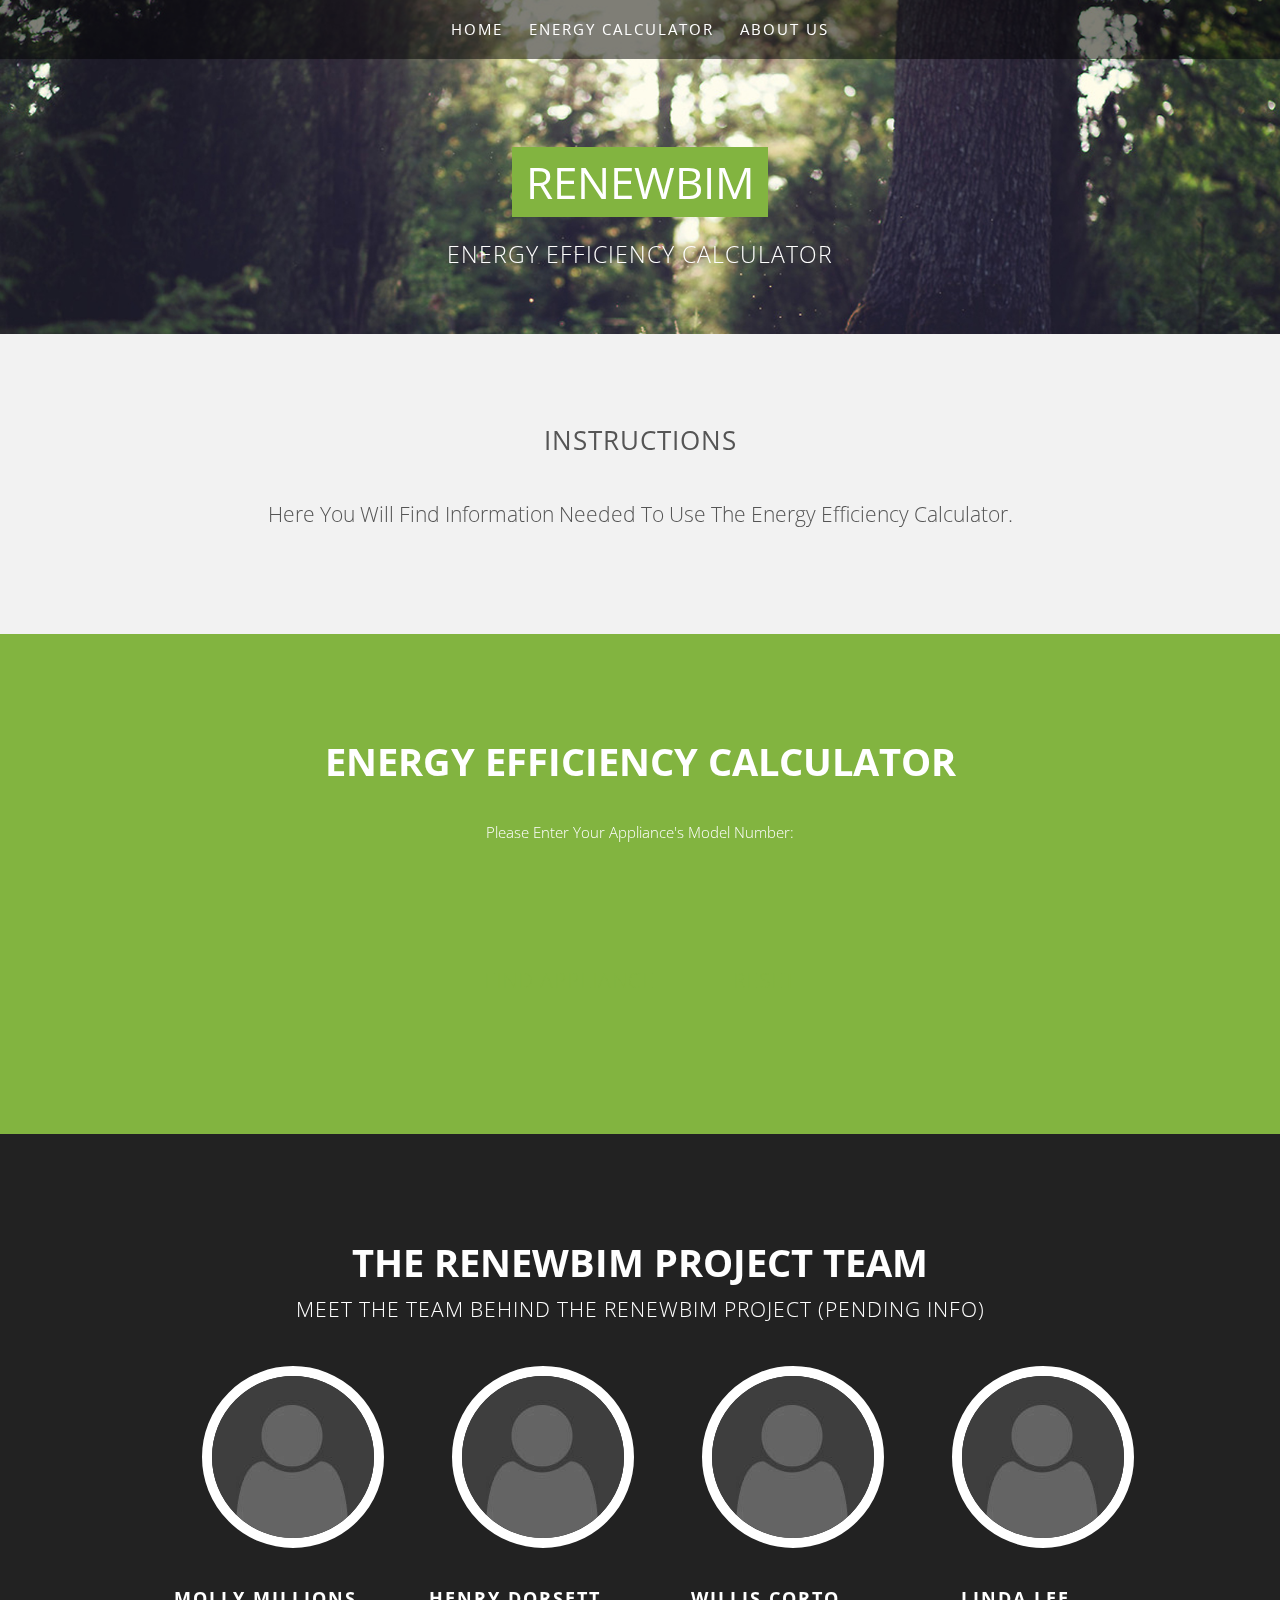
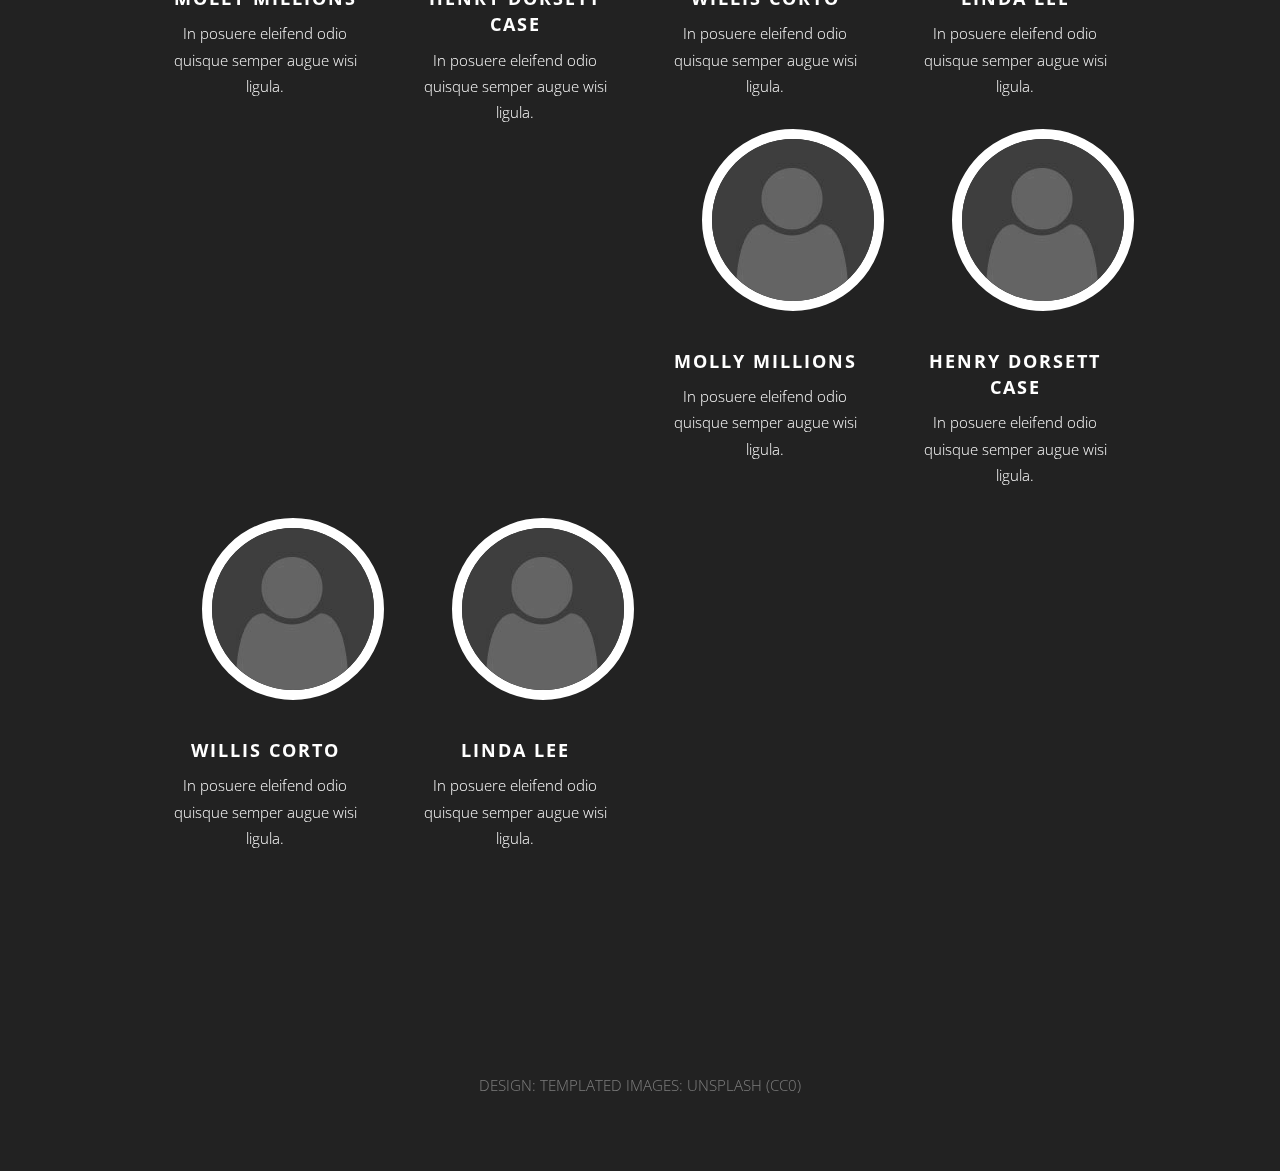
==== Project Template/index.html @ 4517cb9c "Rename index.html to Project Template/index.html" ====
<!DOCTYPE HTML>
<!--
	Solarize by TEMPLATED
	templated.co @templatedco
	Released for free under the Creative Commons Attribution 3.0 license (templated.co/license)
-->
<html>
	<head>
		<title>RenewBim - Energy Efficiency Calculator</title>
		<meta http-equiv="content-type" content="text/html; charset=utf-8" />
		<meta name="description" content="" />
		<meta name="keywords" content="" />
		<!--[if lte IE 8]><script src="css/ie/html5shiv.js"></script><![endif]-->
		<script src="js/jquery.min.js"></script>
		<script src="js/jquery.dropotron.min.js"></script>
		<script src="js/skel.min.js"></script>
		<script src="js/skel-layers.min.js"></script>
		<script src="js/init.js"></script>
		<noscript>
			<link rel="stylesheet" href="css/skel.css" />
			<link rel="stylesheet" href="css/style.css" />
		</noscript>
		<!--[if lte IE 8]><link rel="stylesheet" href="css/ie/v8.css" /><![endif]-->
	</head>
	<body class="homepage">

		<!-- Header Wrapper -->
			<div class="wrapper style1">
			
			<!-- Header -->
				<div id="header">
					<div class="container">
							
						<!-- Logo -->
							<h1><a href="#" id="logo">RenewBim</a></h1>
						
						<!-- Nav -->
							<nav id="nav">
								<ul>
									<li class="active"><a href="index.html">Home</a></li>
									<li><a href="#energy">Energy Calculator</a></li>
									<li><a href="#goto">About Us</a></li>
								</ul>
							</nav>
	
					</div>
				</div>
				
			<!-- Banner -->
				<div id="banner">
					<section class="container">
						<h2>RenewBim</h2>
						<span >Energy Efficiency Calculator</span>
						<!--<p>Pellentesque pede. Donec pulvinar ullamcorper metus. In eu odio at lectus pulvinar mollis. Vestibulum sem magna.</p> -->
					</section>
				</div>

			</div>
		
		<!-- Section One -->
			<div class="wrapper style2">
				<section class="container">
					<header class="major">
					   <h2 align="center">Instructions</h2>
                        <span class="byline">Here you will find information needed to use the energy efficiency calculator.</span>
                    </header>
				</section>
			</div>

		<!-- Section Two -->
			<div class="wrapper style3">
				<section class="container">
					<header class="major">
                        <span id="energy">&nbsp;</span>
                        
						<h2 id="energy">Energy Efficiency Calculator</h2>
					</header>
                    
                    
					<form action="calc.php" method="post">
                    Please Enter Your Appliance's Model Number:    <br/><br/>
                    <input name="modelNo" type="text" placeholdder="Model Number...">  
                        <br/>
                        <input value="Find Appliance" type="submit"> &nbsp;&nbsp;&nbsp;&nbsp;
                        <input value="Reset" type="reset">
                    </form>
                    <br/>
				</section>
			</div>

		
		
		<!-- Team -->
			<div class="wrapper style5">
				<section id="team" class="container">
					<header class="major">
                        <span id="goto">&nbsp;</span>
                        
						<h2>The RenewBim Project Team </h2>
						<span class="byline">Meet the team behind the RenewBim project (pending info)</span>
					</header>
					<div class="row">
						<div class="3u">
							<a href="#" class="image"><img src="images/placeholder.png" alt=""></a>
							<h3>Molly Millions</h3>
							<p>In posuere eleifend odio quisque semper augue wisi ligula.</p>
						</div>
						<div class="3u">
							<a href="#" class="image"><img src="images/placeholder.png" alt=""></a>
							<h3>Henry Dorsett Case</h3>
							<p>In posuere eleifend odio quisque semper augue wisi ligula.</p>
						</div>
						<div class="3u">
							<a href="#" class="image"><img src="images/placeholder.png" alt=""></a>
							<h3>Willis Corto</h3>
							<p>In posuere eleifend odio quisque semper augue wisi ligula.</p>
						</div>
						<div class="3u">
							<a href="#" class="image"><img src="images/placeholder.png" alt=""></a>
							<h3>Linda Lee</h3>
							<p>In posuere eleifend odio quisque semper augue wisi ligula.</p>
						</div> <br/>
                        <div class="3u">
							<a href="#" class="image"><img src="images/placeholder.png" alt=""></a>
							<h3>Molly Millions</h3>
							<p>In posuere eleifend odio quisque semper augue wisi ligula.</p>
						</div>
						<div class="3u">
							<a href="#" class="image"><img src="images/placeholder.png" alt=""></a>
							<h3>Henry Dorsett Case</h3>
							<p>In posuere eleifend odio quisque semper augue wisi ligula.</p>
						</div>
						<div class="3u">
							<a href="#" class="image"><img src="images/placeholder.png" alt=""></a>
							<h3>Willis Corto</h3>
							<p>In posuere eleifend odio quisque semper augue wisi ligula.</p>
						</div>
						<div class="3u">
							<a href="#" class="image"><img src="images/placeholder.png" alt=""></a>
							<h3>Linda Lee</h3>
							<p>In posuere eleifend odio quisque semper augue wisi ligula.</p>
						</div>
                        
					</div>
				</section>
			</div>

	<!-- Footer -->
		<div id="footer">			
			<!-- Copyright -->
				<div id="copyright">
					Design: <a href="http://templated.co">TEMPLATED</a> Images: <a href="http://unsplash.com">Unsplash</a> (<a href="http://unsplash.com/cc0">CC0</a>)
				</div>			
		</div>

	</body>
</html>
---- Project Template/css/skel.css ----
/* Resets (http://meyerweb.com/eric/tools/css/reset/ | v2.0 | 20110126 | License: none (public domain)) */

	html,body,div,span,applet,object,iframe,h1,h2,h3,h4,h5,h6,p,blockquote,pre,a,abbr,acronym,address,big,cite,code,del,dfn,em,img,ins,kbd,q,s,samp,small,strike,strong,sub,sup,tt,var,b,u,i,center,dl,dt,dd,ol,ul,li,fieldset,form,label,legend,table,caption,tbody,tfoot,thead,tr,th,td,article,aside,canvas,details,embed,figure,figcaption,footer,header,hgroup,menu,nav,output,ruby,section,summary,time,mark,audio,video{margin:0;padding:0;border:0;font-size:100%;font:inherit;vertical-align:baseline;}article,aside,details,figcaption,figure,footer,header,hgroup,menu,nav,section{display:block;}body{line-height:1;}ol,ul{list-style:none;}blockquote,q{quotes:none;}blockquote:before,blockquote:after,q:before,q:after{content:'';content:none;}table{border-collapse:collapse;border-spacing:0;}body{-webkit-text-size-adjust:none}

/* Box Model */

	*, *:before, *:after {
		-moz-box-sizing: border-box;
		-webkit-box-sizing: border-box;
		box-sizing: border-box;
	}

/* Container */

	body {
		/* min-width: (containers) */
		min-width: 1200px;
	}

	.container {
		margin-left: auto;
		margin-right: auto;
		
		/* width: (containers) */
		width: 1200px;
	}

	/* Modifiers */
	
		.container.small {
			/* width: (containers) * 0.75; */
			width: 900px;
		}

		.container.big {
			width: 100%;

			/* max-width: (containers) * 1.25; */
			max-width: 1500px;

			/* min-width: (containers); */
			min-width: 1200px;
		}

/* Grid */

	.\31 2u { width: 100% }
	.\31 1u { width: 91.6666666667% }
	.\31 0u { width: 83.3333333333% }
	.\39 u { width: 75% }
	.\38 u { width: 66.6666666667% }
	.\37 u { width: 58.3333333333% }
	.\36 u { width: 50% }
	.\35 u { width: 41.6666666667% }
	.\34 u { width: 33.3333333333% }
	.\33 u { width: 25% }
	.\32 u { width: 16.6666666667% }
	.\31 u { width: 8.3333333333% }
	.\-11u { margin-left: 91.6666666667% }
	.\-10u { margin-left: 83.3333333333% }
	.\-9u { margin-left: 75% }
	.\-8u { margin-left: 66.6666666667% }
	.\-7u { margin-left: 58.3333333333% }
	.\-6u { margin-left: 50% }
	.\-5u { margin-left: 41.6666666667% }
	.\-4u { margin-left: 33.3333333333% }
	.\-3u { margin-left: 25% }
	.\-2u { margin-left: 16.6666666667% }
	.\-1u { margin-left: 8.3333333333% }

	/* Rows */

		.row > * {
			float: left;
		}

		.row:after {
			content: '';
			display: block;
			clear: both;
			height: 0;
		}

		.row:first-child > * {
			padding-top: 0 !important;
		}

		/* Normal */

			.row > * {
				/* padding-left: (gutters) */
				padding-left: 40px;
			}

			.row + .row > * {
				/* padding: (gutters) 0 0 (gutters) */
				padding: 40px 0 0 40px;
			}

			.row {
				/* margin-left: -(gutters) */
				margin-left: -40px;
			}

		/* Flush */

			.row.flush > * {
				padding-left: 0;
			}

			.row + .row.flush > * {
				padding: 0;
			}

			.row.flush {
				margin-left: 0;
			}

		/* Quarter */

			.row.quarter > * {
				/* padding-left: (gutters * 0.25) */
				padding-left: 10px;
			}

			.row + .row.quarter > * {
				/* padding: (gutters * 0.25) 0 0 (gutters * 0.25) */
				padding: 10px 0 0 10px;
			}

			.row.quarter {
				/* margin-left: -(gutters * 0.25) */
				margin-left: -10px;
			}

		/* Half */

			.row.half > * {
				/* padding-left: (gutters * 0.5) */
				padding-left: 20px;
			}

			.row + .row.half > * {
				/* padding: (gutters * 0.5) 0 0 (gutters * 0.5) */
				padding: 20px 0 0 20px;
			}

			.row.half {
				/* margin-left: -(gutters * 0.5) */
				margin-left: -20px;
			}

		/* One and (a) Half */

			.row.oneandhalf > * {
				/* padding-left: (gutters * 1.5) */
				padding-left: 60px;
			}

			.row + .row.oneandhalf > * {
				/* padding: (gutters * 1.5) 0 0 (gutters * 1.5) */
				padding: 60px 0 0 60px;
			}

			.row.oneandhalf {
				/* margin-left: -(gutters * 1.5) */
				margin-left: -60px;
			}

		/* Double */

			.row.double > * {
				/* padding-left: (gutters * 2) */
				padding-left: 80px;
			}

			.row + .row.double > * {
				/* padding: (gutters * 2) 0 0 (gutters * 2) */
				padding: 80px 0 0 80px;
			}

			.row.double {
				/* margin-left: -(gutters * 2) */
				margin-left: -80px;
			}
---- Project Template/css/style.css ----
@import url("font-awesome.min.css");
@import url("http://fonts.googleapis.com/css?family=Open+Sans:300,400,600,700,800");

/*
	Solarize by TEMPLATED
	templated.co @templatedco
	Released for free under the Creative Commons Attribution 3.0 license (templated.co/license)
*/

/* Basic */

	body {
		background: #222222;
	}

		body.loading * {
			-moz-transition: none !important;
			-webkit-transition: none !important;
			-o-transition: none !important;
			-ms-transition: none !important;
			transition: none !important;
			-moz-animation: none !important;
			-webkit-animation: none !important;
			-o-animation: none !important;
			-ms-animation: none !important;
			animation: none !important;
		}

	body, input, select, textarea {
		color: #555555;
		font-family: 'Open Sans', sans-serif;
		font-size: 12pt;
		font-weight: 300;
		line-height: 1.65em;
	}

	a {
		color: #82b440;
		text-decoration: underline;
	}

	strong, b {
		font-weight: 700;
	}

	em, i {
		font-style: italic;
	}

	p, ul, ol, dl, table, blockquote {
		margin: 0 0 2em 0;
	}

	p {
		line-height: 1.8em;
	}

		p.medium {
			font-size: 1.4em;
		}

	h1, h2, h3, h4, h5, h6 {
		color: inherit;
		font-weight: 700;
	}

		h1 a, h2 a, h3 a, h4 a, h5 a, h6 a {
			color: inherit;
			text-decoration: none;
		}

	h2 {
		font-size: 1.5em;
	}

	h3 {
		font-size: 1.25em;
	}

	sub {
		font-size: 0.8em;
		position: relative;
		top: 0.5em;
	}

	sup {
		font-size: 0.8em;
		position: relative;
		top: -0.5em;
	}

	hr {
		border-top: solid 1px #82b440;
		border: 0;
		margin-bottom: 1.5em;
	}

	blockquote {
		border-left: solid 0.5em #82b440;
		font-style: italic;
		padding: 1em 0 1em 2em;
	}

	section.special, article.special {
		text-align: center;
	}

	header.major {
		padding-bottom: 3em;
		text-align: center;
		text-transform: uppercase;
	}

		header.major h2 {
			font-size: 2.6em;
			font-weight: 700;
		}

		header.major .byline {
			display: block;
			padding-top: 1em;
			letter-spacing: 1px;
			font-size: 1.4em;
		}

	footer > :last-child {
		margin-bottom: 0;
	}

	footer.major {
		padding-top: 3em;
	}

/* Form */

	input[type="text"],
	input[type="password"],
	input[type="email"],
	textarea {
		-moz-appearance: none;
		-webkit-appearance: none;
		-o-appearance: none;
		-ms-appearance: none;
		appearance: none;
		background: none;
		border: solid 1px #82b440;
		color: inherit;
		display: block;
		outline: 0;
		padding: 0.75em;
		text-decoration: none;
		width: 100%;
	}

		input[type="text"]:focus,
		input[type="password"]:focus,
		input[type="email"]:focus,
		textarea:focus {
			border-color: #82b440;
		}

	input[type="text"],
	input[type="password"],
	input[type="email"] {
		line-height: 1em;
	}

	::-webkit-input-placeholder {
		color: inherit;
		opacity: 0.5;
		position: relative;
		top: 3px;
	}

	:-moz-placeholder {
		color: inherit;
		opacity: 0.5;
	}

	::-moz-placeholder {
		color: inherit;
		opacity: 0.5;
	}

	:-ms-input-placeholder {
		color: inherit;
		opacity: 0.5;
	}

	.formerize-placeholder {
		color: rgba(85, 85, 85, 0.5) !important;
	}

/* Image */

	.image {
		border: 0;
		position: relative;
	}

		.image.fit {
			display: block;
		}

			.image.fit img {
				display: block;
				width: 100%;
			}

		.image.feature {
			display: block;
			margin: 0 0 2em 0;
		}

			.image.feature img {
				display: block;
				width: 100%;
			}

/* Icon */

	.icon {
		position: relative;
	}

		.icon:before {
			content: "";
			-moz-osx-font-smoothing: grayscale;
			-webkit-font-smoothing: antialiased;
			font-family: FontAwesome;
			font-style: normal;
			font-weight: normal;
			text-transform: none !important;
		}

		.icon > .label {
			display: none;
		}

/* Lists */

	ol.default {
		list-style: decimal;
		padding-left: 1.25em;
	}

		ol.default li {
			padding-left: 0.25em;
		}

	ul.default {
		margin: 0;
		padding: 0;
		list-style: none;
	}

		ul.default li {
			padding: 0.40em 0em;
		}

	ul.icons {
		cursor: default;
		padding-bottom: 2em;
	}

		ul.icons li {
			display: inline-block;
			line-height: 1em;
			padding: 0.5em 1em;
		}

			ul.icons li:first-child {
				padding-left: 0;
			}

			ul.icons li span {
				display: none;
			}

			ul.icons li a {
				text-decoration: none;
				font-size: 2em;
				color: inherit;
				opacity: 0.2;
				-moz-transition: all 0.35s ease-in-out;
				-webkit-transition: all 0.35s ease-in-out;
				-o-transition: all 0.35s ease-in-out;
				-ms-transition: all 0.35s ease-in-out;
				transition: all 0.35s ease-in-out;
			}

			ul.icons li a:hover {
				color: inherit;
				opacity: 1;
			}

	ul.actions {
		cursor: default;
	}

		ul.actions:last-child {
			margin-bottom: 0;
		}

		ul.actions li {
			display: inline-block;
			padding: 0 0 0 1.5em;
		}

			ul.actions li:first-child {
				padding: 0;
			}

		ul.actions.vertical li {
			display: block;
			padding: 1.5em 0 0 0;
		}

			ul.actions.vertical li:first-child {
				padding: 0;
			}

	ul.special-icons {
		margin: 0em;
		padding: 0em;
	}

		ul.special-icons > li {
			position: relative;
			padding: 0.50em 0em 0.50em 0em;
		}

		ul.special-icons > li:before {
			position: absolute;
			left: 0;
			top: 2em;
			display: block;
			background: none;
			font-size: 2em;
			border-radius: 5px;
		}

		ul.special-icons > li:first-child {
			border-top: none;
		}

		ul.special-icons h3 {
			margin-bottom: 0.80em;
			line-height: 2em;
			text-transform: uppercase;
			font-weight: 700;
			font-size: 1.2em;
		}

		ul.special-icons span {
			line-height: 190%;
		}

		ul.special-icons .fa {
			float: left;
			display: inline-block;
			padding-right: 1em;
			font-size: 1.4em;
			color: #82b440;
		}

		ul.special-icons p {
			padding-left: 2.7em;
		}

/* Tables */

	table {
		width: 100%;
	}

		table.default {
			width: 100%;
		}

			table.default tbody tr {
				border-bottom: solid 1px #82b440;
			}

			table.default td {
				padding: 0.5em 1em 0.5em 1em;
			}

			table.default th {
				font-weight: 700;
				padding: 0.5em 1em 0.5em 1em;
				text-align: left;
			}

			table.default thead {
				background: #555555;
				color: #fff;
			}

/* Button */

	input[type="submit"],
	input[type="reset"],
	input[type="button"],
	.button {
		-moz-appearance: none;
		-webkit-appearance: none;
		-o-appearance: none;
		-ms-appearance: none;
		appearance: none;
		background: none;
		border-radius: none;
		border: 2px solid;
		border-color: #82b440;
		color: #82b440;
		cursor: pointer;
		display: inline-block;
		padding: 0.90em 1.2em;
		letter-spacing: 1px;
		text-align: center;
		text-decoration: none;
		text-transform: uppercase;
		font-size: 1.4em;
		-moz-transition: all 0.35s ease-in-out;
		-webkit-transition: all 0.35s ease-in-out;
		-o-transition: all 0.35s ease-in-out;
		-ms-transition: all 0.35s ease-in-out;
		transition: all 0.35s ease-in-out;
	}

		input[type="submit"]:hover,
		input[type="reset"]:hover,
		input[type="button"]:hover,
		.button:hover {
			background: #82b440;
			color: white;
		}

		input[type="submit"].alt,
		input[type="reset"].alt,
		input[type="button"].alt,
		.button.alt {
			border-color: inherit;
			color: inherit;
		}

			input[type="submit"].alt:hover,
			input[type="reset"].alt:hover,
			input[type="button"].alt:hover,
			.button.alt:hover {
				background: white;
				color: #82b440;
			}

		input[type="submit"].fit,
		input[type="reset"].fit,
		input[type="button"].fit,
		.button.fit {
			width: 100%;
		}

		input[type="submit"].small,
		input[type="reset"].small,
		input[type="button"].small,
		.button.small {
			font-size: 0.8em;
		}

/* Wrapper */

	.wrapper {
		padding: 6em 0em 4em 0em;
	}

		.wrapper.style1 {
			padding: 0em;
			background: #222222 url(../images/banner.jpg) no-repeat;
			background-size: cover;
		}

		.wrapper.style2 {
			background: #f2f2f2;
		}

            

			.wrapper.style2 .major {
				text-align: left !important;
			}

				.wrapper.style2 .major h2 {
					display: block;
					margin-bottom: 0.70em;
					letter-spacing: 1px;
					line-height: 1.4em;
					text-transform: uppercase;
					font-size: 1.8em;
					font-weight: 400;
				}

				.wrapper.style2 .major .byline {
					letter-spacing: normal;
					line-height: 1.6em;
					text-transform: capitalize;
					font-size: 1.4em;
                    text-align: center;
				}


			.wrapper.style2 h3 {
				display: block;
				margin-bottom: 1em;
				letter-spacing: 1px;
				line-height: 1.4em;
				text-transform: uppercase;
				font-size: 1.6em;
				font-weight: 400;
			}

		.wrapper.style3 {
			padding-bottom: 6em;
			background: #82b440;
			text-align: center;
			color: white;
		}

			.wrapper.style3 .container {
				padding-left: 6em;
				padding-right: 6em;
			}

			.wrapper.style3 p {
				font-size: 1.6em;
			}

		.wrapper.style4 {
			background: white;
		}

		.wrapper.style5 {
			background: #222222;
			text-align: center;
			color: white;
		}

			.wrapper.style5 .image {
				display: block;
				width: 60%;
				margin: 0em auto 2em auto;
			}

				.wrapper.style5 .image img {
					border-radius: 50%;
					border: 10px solid;
					border-color: white;
				}

/* Header */

	#header {
		color: white;
		height: 4em;
		background: rgba(0, 0, 0, 0.5);
	}

		#header .container {
			position: relative;
		}

	.homepage #logo {
		display: none;
	}

	.homepage #nav {
		position: static;
		right: none;
		text-align: center;
	}

	#logo {
		line-height: 2em;
		letter-spacing: 2px;
		text-transform: uppercase;
		font-size: 2em;
		font-weight: 400;
	}

		#logo h1 {
			display: inline-block;
			margin: 0;
			padding: 0;
		}

		#logo a {
			color: inherit;
		}

	#nav {
		position: absolute;
		top: 0;
		right: 0;
	}

		#nav > ul {
			margin: 0;
		}

			#nav > ul > li {
				border-radius: 4px;
				display: inline-block;
				margin-left: 0.5em;
				padding: 0 0.5em;
			}

				#nav > ul > li a {
					color: inherit;
					line-height: 4em;
					letter-spacing: 2px;
					text-decoration: none;
					text-transform: uppercase;
					font-weight: 400;
					font-size: 1em;
				}

				#nav > ul > li:first-child {
					margin-left: 0;
				}

				#nav > ul > li.active a {
					color: white;
				}

				#nav > ul > li > ul {
					display: none;
				}

/* Dropotron */

	.dropotron {
		top: 2em;
		background: rgba(32, 32, 32, 0.75);
		border-radius: 4px;
		color: inherit;
		min-width: 12em;
		padding: 1em 0;
		color: white;
	}

		.dropotron > li {
			line-height: 2em;
			padding: 0 1em;
		}

			.dropotron > li > a {
				color: inherit;
				letter-spacing: 2px;
				text-decoration: none;
				text-transform: uppercase;
			}

			.dropotron > li.active > a, .dropotron > li:hover > a {
				color: inherit;
			}

		.dropotron.level-0 {
			border-radius: 0 0 4px 4px;
			font-size: 1em;
			margin-left: -0.5em;
		}

/* Banner */

	#banner {
		padding: 6em 0em 3em 0em;
		text-align: center;
		text-transform: uppercase;
		color: white;
	}

		#banner .container {
			padding: 0em 8em;
		}

		#banner h2 {
			display: inline-block;
			padding: 0.50em 0.30em;
			background: #82b440;
			font-size: 3em;
			font-weight: 400;
		}

		#banner span, #banner p {
			display: block;
			letter-spacing: 1px;
			text-transform: uppercase;
			font-size: 1.6em;
			font-weight: 300;
		}

		#banner span {
			padding: 1em 0em;
		}

/* Main */

	#main {
		padding: 4em 0;
	}

		#main #content .major, #main #sidebar .major {
			text-align: left;
		}

		#main #sidebar section {
			margin-top: 4em;
		}

			#main #sidebar section:first-child {
				margin-top: 0;
			}

		#main #sidebar .major {
			padding-bottom: 2em;
		}

			#main #sidebar .major h2 {
				font-size: 1.8em;
			}

/* Footer */

	#footer {
		padding: 6em 0 2em 0;
		text-align: center;
		color: white;
	}

		#footer hr {
			border-bottom: 1px solid;
			border-color: inherit;
			opacity: .05;
		}

		#footer .major h2 {
			color: inherit;
		}

		#footer .major .byline {
			color: inherit;
			opacity: .4;
		}

		#footer .copyright {
			margin-top: 3em;
			text-align: center;
		}

/* Copyright */

	#copyright {
		position: relative;
		text-transform: uppercase;
		text-align: center;
		padding: 3em 0em 3em 0em;
		color: inherit;
		opacity: .40;
	}

		#copyright a {
			text-decoration: none;
			color: inherit;
		}

/* Extra */

	#extra1 h2 {
		display: block;
		margin-bottom: 1em;
		letter-spacing: 1px;
		line-height: 1.4em;
		text-transform: uppercase;
		font-size: 1.8em;
		font-weight: 400;
	}

	#extra1 h3 {
		display: block;
		margin-bottom: 1em;
		letter-spacing: 1px;
		line-height: 1.4em;
		text-transform: uppercase;
		font-size: 1.6em;
		font-weight: 400;
	}

/* Team */

	#team h3 {
		margin-bottom: 0.50em;
		letter-spacing: 2px;
		text-transform: uppercase;
		font-weight: 700;
	}
---- Project Template/css/ie/v8.css ----
/*
	Solarize by TEMPLATED
	templated.co @templatedco
	Released for free under the Creative Commons Attribution 3.0 license (templated.co/license)
*/

/* Header */

	#header {
		background: #4c4c4c;
	}

/* Wrapper */

	.wrapper.style5 .image img {
		position: relative;
		-ms-behavior: url("css/ie/PIE.htc");
	}

/* Dropotron */

	.dropotron {
		background: #4c4c4c;
	}

/* Copyright */

	#copyright .container {
		border-color: #303030;
	}
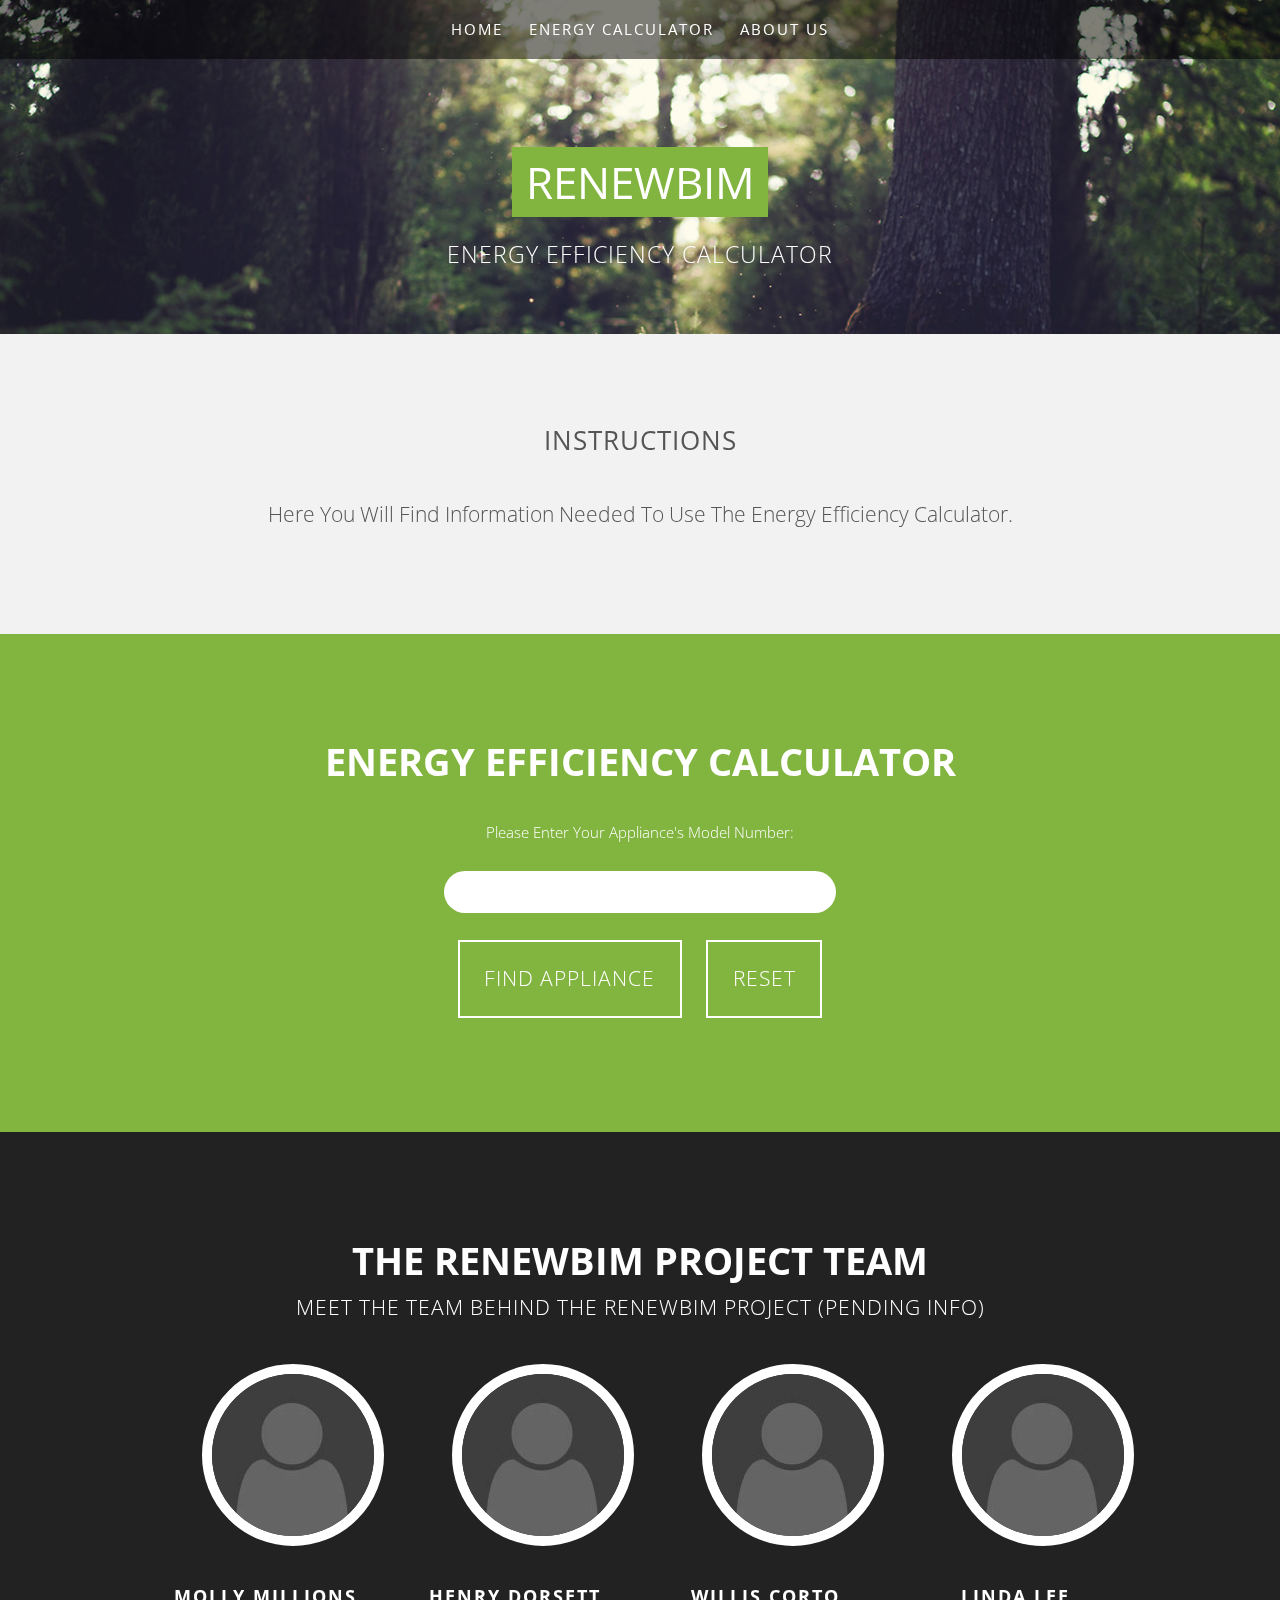
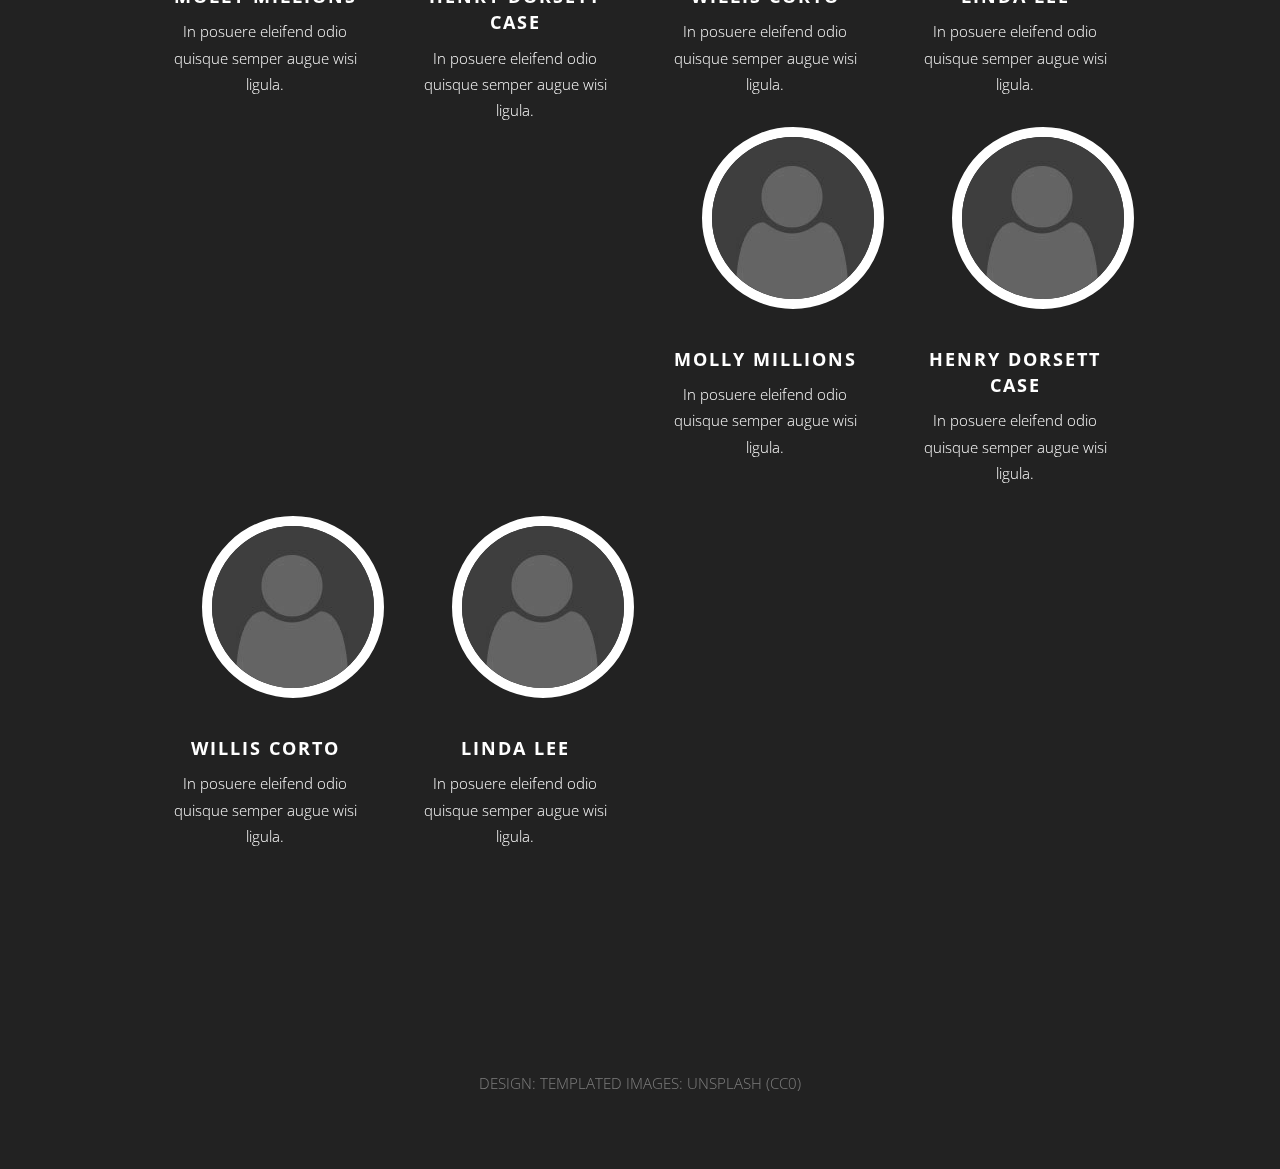
==== commit 4484c41e: "Add files via upload" ====
--- a/Project Template/index.html
+++ b/Project Template/index.html
@@ -77,7 +77,7 @@
 					</header>
                     
                     
-					<form action="calc.php" method="post">
+					<form action="test.php" method="post">
                     Please Enter Your Appliance's Model Number:    <br/><br/>
                     <input name="modelNo" type="text" placeholdder="Model Number...">  
                         <br/>
@@ -154,4 +154,4 @@
 		</div>
 
 	</body>
-</html>
+</html>--- a/Project Template/css/style.css
+++ b/Project Template/css/style.css
@@ -8,6 +8,10 @@
 */
 
 /* Basic */
+
+    html {
+        scroll-behavior: smooth;
+    }
 
 	body {
 		background: #222222;
@@ -137,26 +141,33 @@
 	input[type="password"],
 	input[type="email"],
 	textarea {
-		-moz-appearance: none;
+/*		-moz-appearance: none;
 		-webkit-appearance: none;
 		-o-appearance: none;
-		-ms-appearance: none;
-		appearance: none;
-		background: none;
-		border: solid 1px #82b440;
-		color: inherit;
-		display: block;
+		-ms-appearance: none; 
+		appearance: none; 
+		background: none; */
+		border: none;
+        border-radius: 50px;
+        border-color: #b7d78e;
+		color: #000000;
 		outline: 0;
+
+        display: block;
+        margin-left: auto;
+        margin-right: auto;
+        text-align: center;
 		padding: 0.75em;
-		text-decoration: none;
-		width: 100%;
+        width: 50%;
+        
+        
 	}
 
 		input[type="text"]:focus,
 		input[type="password"]:focus,
 		input[type="email"]:focus,
 		textarea:focus {
-			border-color: #82b440;
+			border-color: #b7d78e;
 		}
 
 	input[type="text"],
@@ -164,32 +175,32 @@
 	input[type="email"] {
 		line-height: 1em;
 	}
-
+/*
 	::-webkit-input-placeholder {
-		color: inherit;
+		color: grey;
 		opacity: 0.5;
 		position: relative;
 		top: 3px;
 	}
 
 	:-moz-placeholder {
-		color: inherit;
+		color: grey;
 		opacity: 0.5;
 	}
 
 	::-moz-placeholder {
-		color: inherit;
+		color: grey;
 		opacity: 0.5;
 	}
 
 	:-ms-input-placeholder {
-		color: inherit;
+		color: grey;
 		opacity: 0.5;
 	}
 
 	.formerize-placeholder {
-		color: rgba(85, 85, 85, 0.5) !important;
-	}
+		color: grey !important;
+	} */
 
 /* Image */
 
@@ -372,11 +383,24 @@
 
 	table {
 		width: 100%;
+        background-color: #000000;
+        border-radius: 10px;
+        color: #f3f8ec;
+        font-size: 18px;
+        font-family: inherit;
 	}
 
 		table.default {
 			width: 100%;
 		}
+table th{
+                  font-weight: bold;
+                    font-size: 14px;
+}
+table tr{
+    font-weight: bold;
+    font-size: 14px;
+}
 
 			table.default tbody tr {
 				border-bottom: solid 1px #82b440;
@@ -390,6 +414,7 @@
 				font-weight: 700;
 				padding: 0.5em 1em 0.5em 1em;
 				text-align: left;
+  
 			}
 
 			table.default thead {
@@ -411,8 +436,8 @@
 		background: none;
 		border-radius: none;
 		border: 2px solid;
-		border-color: #82b440;
-		color: #82b440;
+		border-color: #ffffff;
+		color: #ffffff;
 		cursor: pointer;
 		display: inline-block;
 		padding: 0.90em 1.2em;
@@ -432,8 +457,8 @@
 		input[type="reset"]:hover,
 		input[type="button"]:hover,
 		.button:hover {
-			background: #82b440;
-			color: white;
+			background: #ffffff;
+			color: #b7d78e;
 		}
 
 		input[type="submit"].alt,
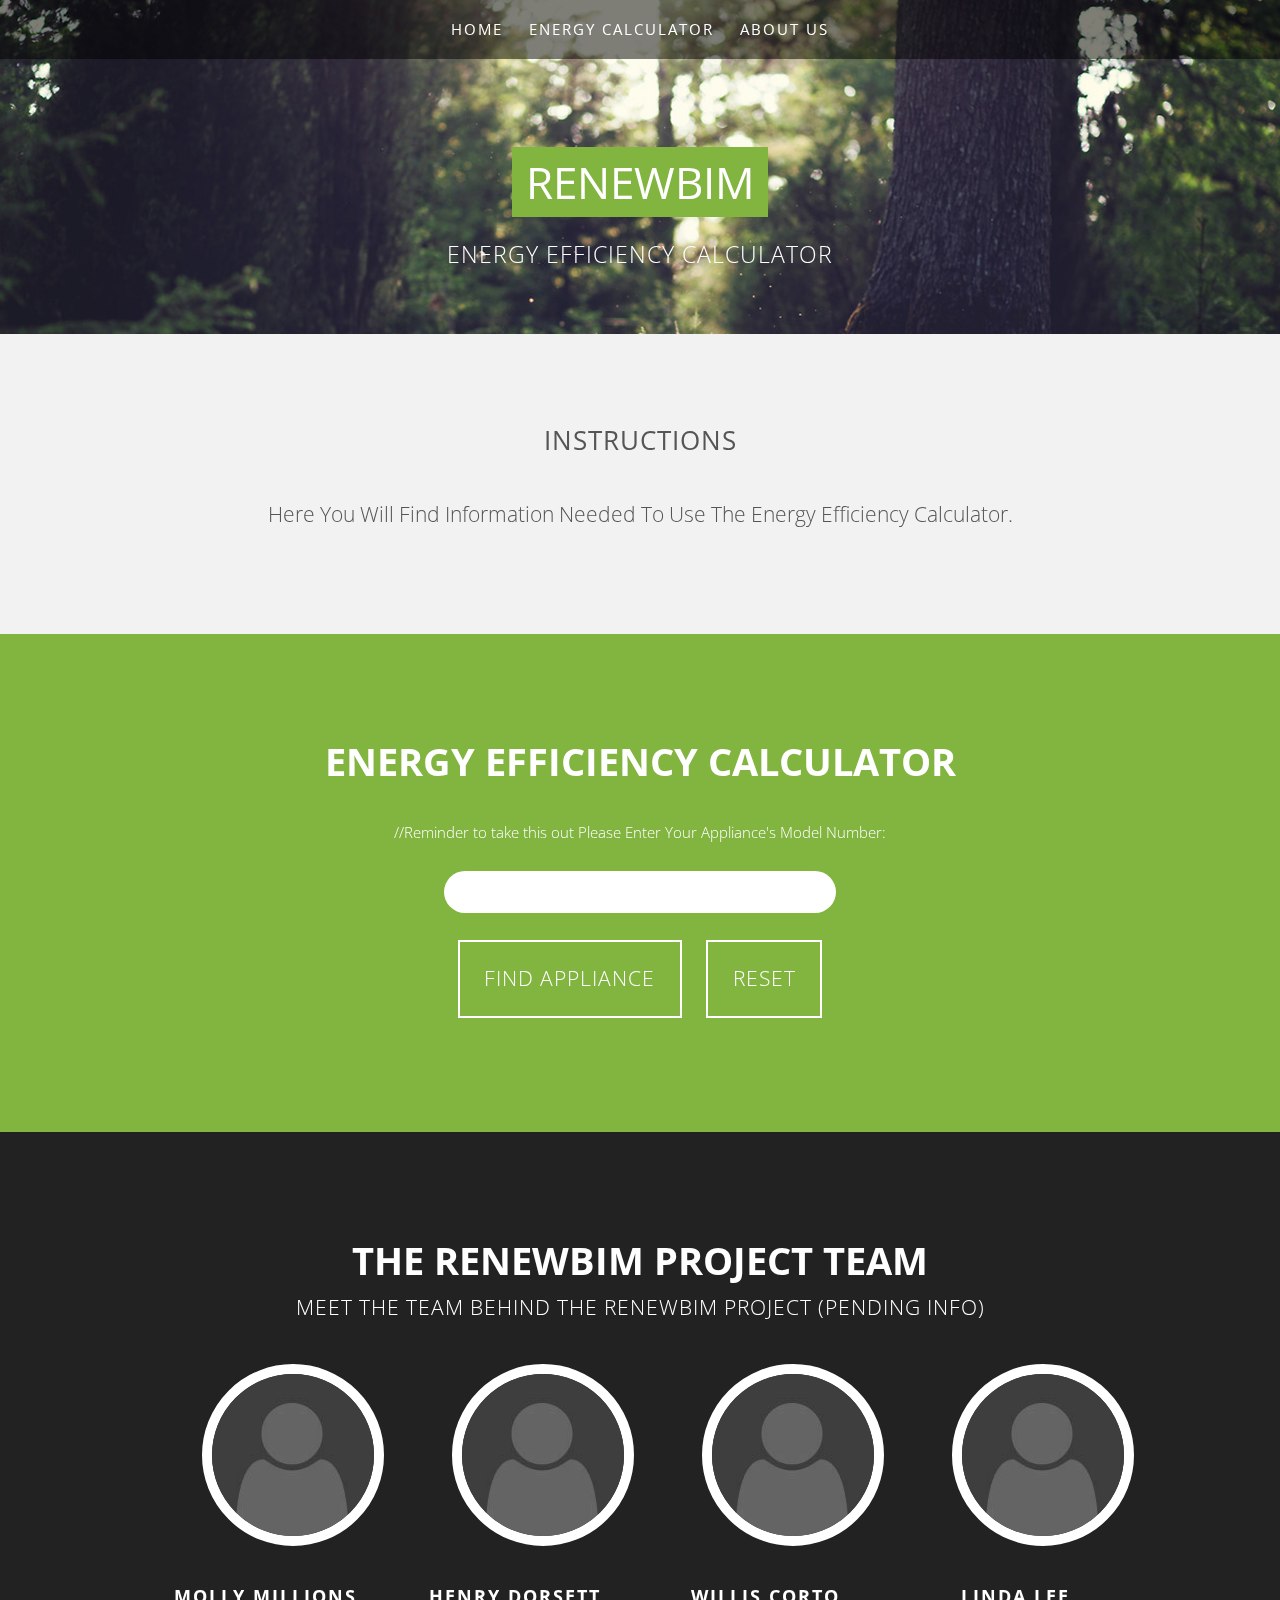
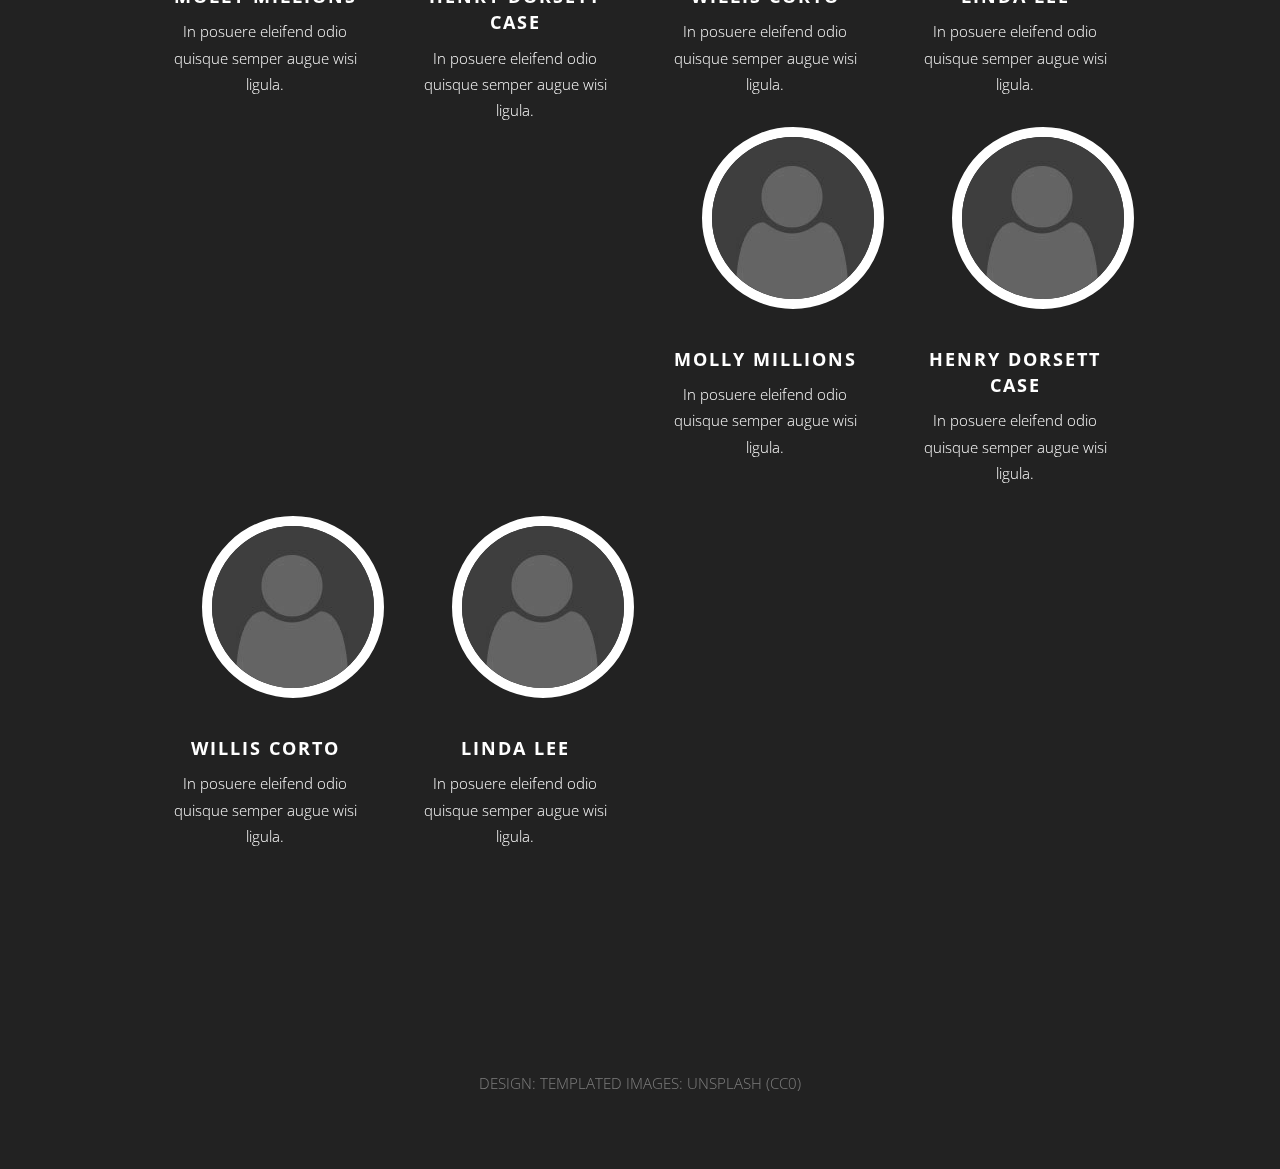
==== commit 34c9c671: "Add files via upload" ====
--- a/Project Template/index.html
+++ b/Project Template/index.html
@@ -77,9 +77,9 @@
 					</header>
                     
                     
-					<form action="test.php" method="post">
+					<form action="test.php" method="post">     //Reminder to take this out
                     Please Enter Your Appliance's Model Number:    <br/><br/>
-                    <input name="modelNo" type="text" placeholdder="Model Number...">  
+                    <input name="mnumber" type="text" placeholdder="Model Number...">  
                         <br/>
                         <input value="Find Appliance" type="submit"> &nbsp;&nbsp;&nbsp;&nbsp;
                         <input value="Reset" type="reset">
--- a/Project Template/css/style.css
+++ b/Project Template/css/style.css
@@ -382,25 +382,32 @@
 /* Tables */
 
 	table {
-		width: 100%;
+		width: 30%; 
         background-color: #000000;
         border-radius: 10px;
         color: #f3f8ec;
         font-size: 18px;
         font-family: inherit;
-	}
-
-		table.default {
+        display: inline-block;
+	}
+
+
+
+
+		 table.default {
 			width: 100%;
 		}
-table th{
-                  font-weight: bold;
-                    font-size: 14px;
-}
-table tr{
-    font-weight: bold;
-    font-size: 14px;
-}
+
+
+            
+            table th{
+                font-weight: bold;
+                font-size: 14px;
+            }
+            table tr{
+                font-weight: bold;
+                font-size: 14px;
+            }
 
 			table.default tbody tr {
 				border-bottom: solid 1px #82b440;
@@ -825,4 +832,10 @@
 		letter-spacing: 2px;
 		text-transform: uppercase;
 		font-weight: 700;
-	}+	}
+
+/* Span */
+
+span .align-left{
+    width: 33%;
+}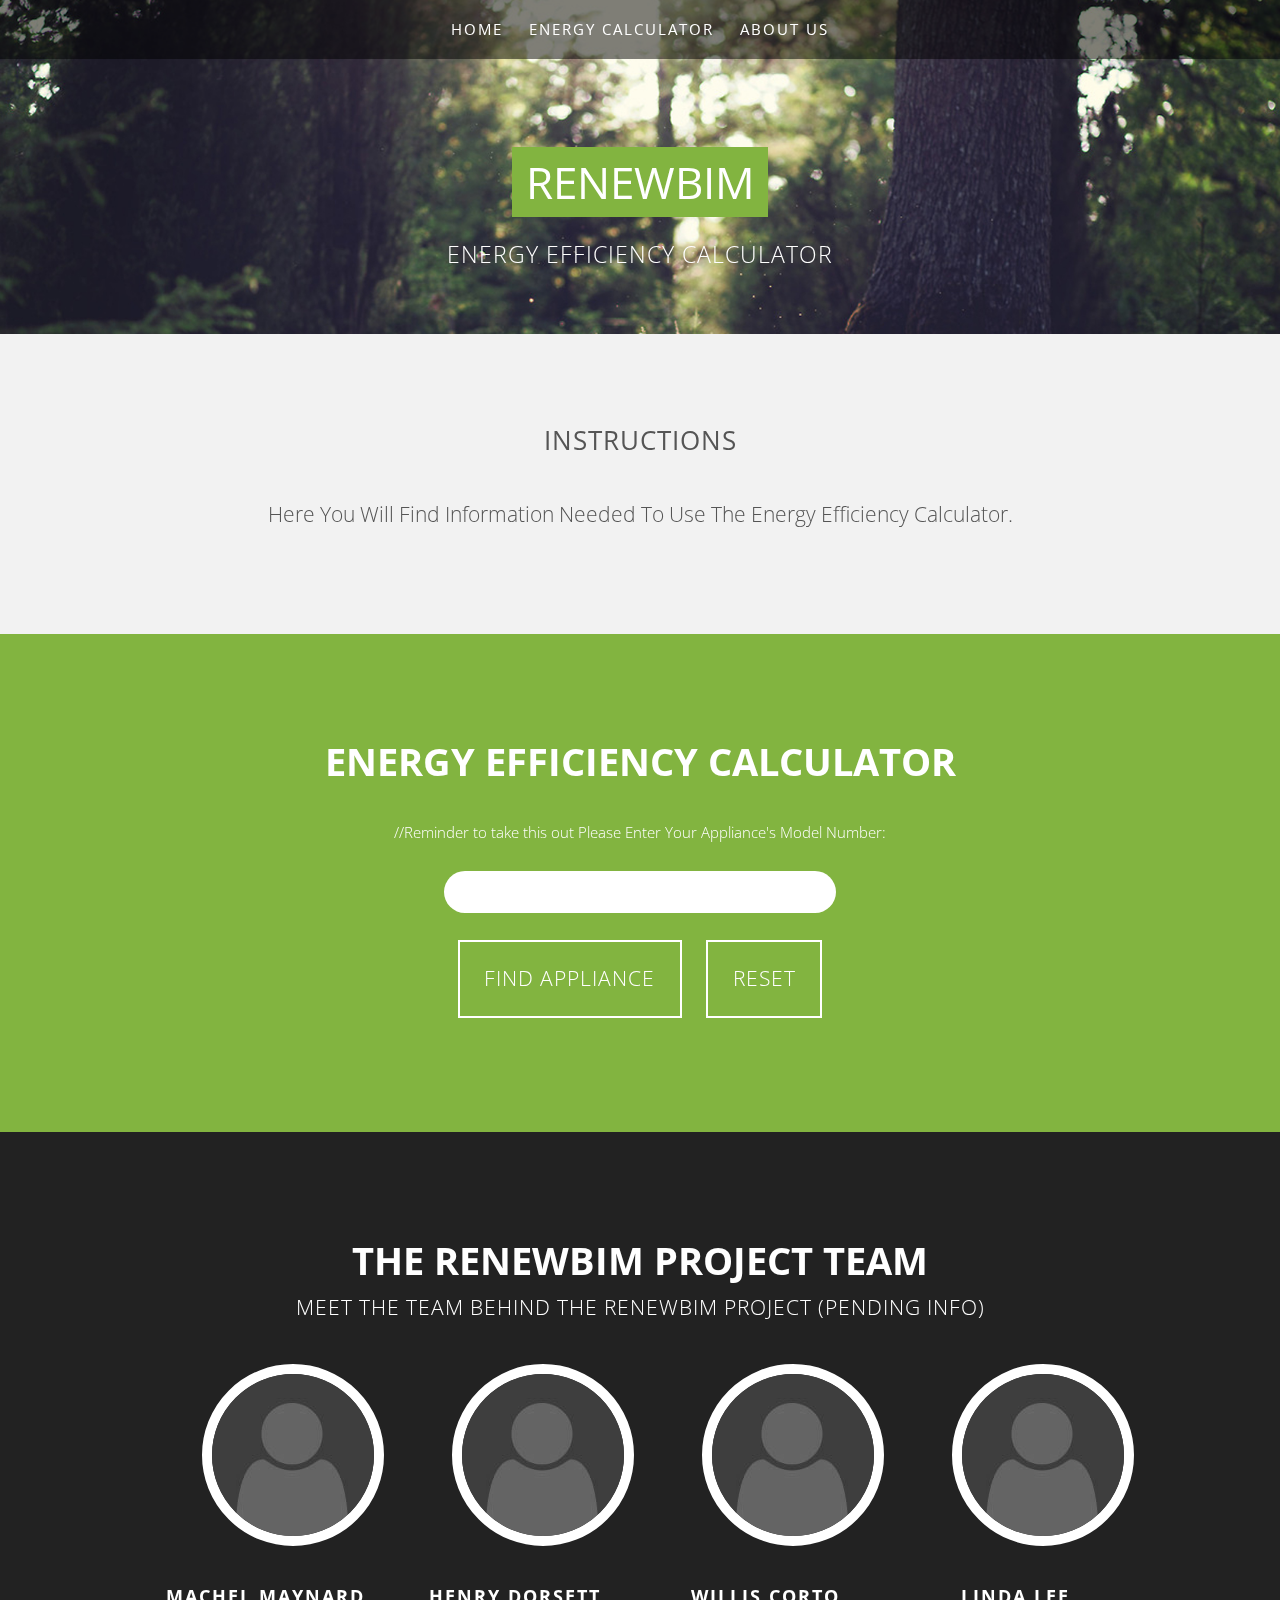
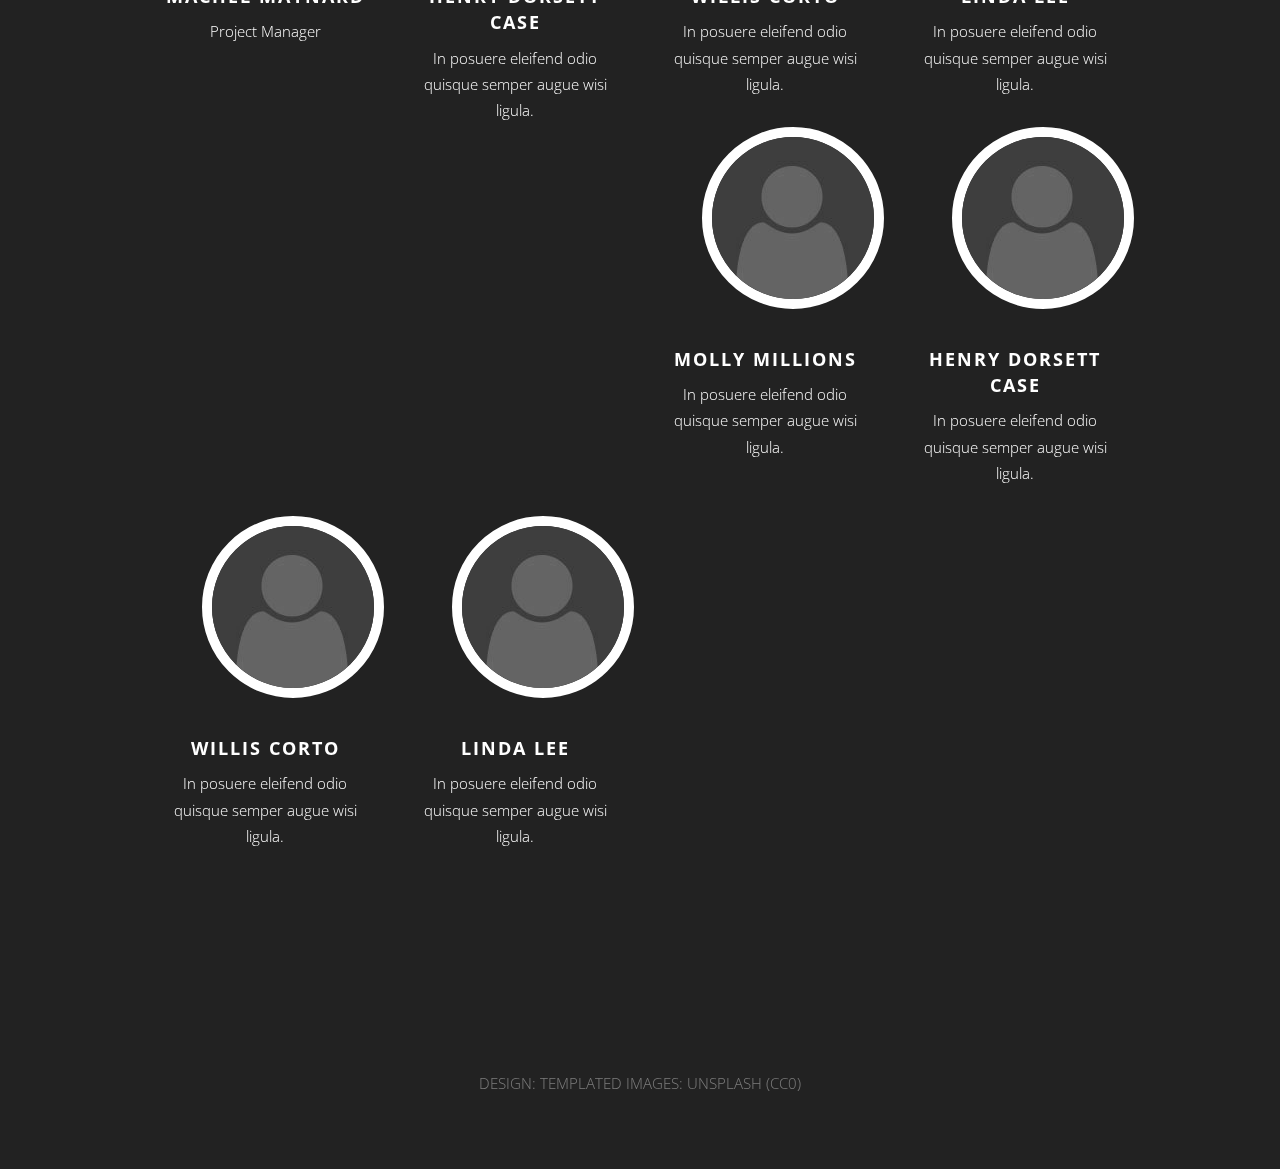
==== commit 3dd88c8e: "Update index.html" ====
--- a/Project Template/index.html
+++ b/Project Template/index.html
@@ -102,8 +102,8 @@
 					<div class="row">
 						<div class="3u">
 							<a href="#" class="image"><img src="images/placeholder.png" alt=""></a>
-							<h3>Molly Millions</h3>
-							<p>In posuere eleifend odio quisque semper augue wisi ligula.</p>
+							<h3>Machel Maynard</h3>
+							<p>Project Manager</p>
 						</div>
 						<div class="3u">
 							<a href="#" class="image"><img src="images/placeholder.png" alt=""></a>
@@ -154,4 +154,4 @@
 		</div>
 
 	</body>
-</html>+</html>
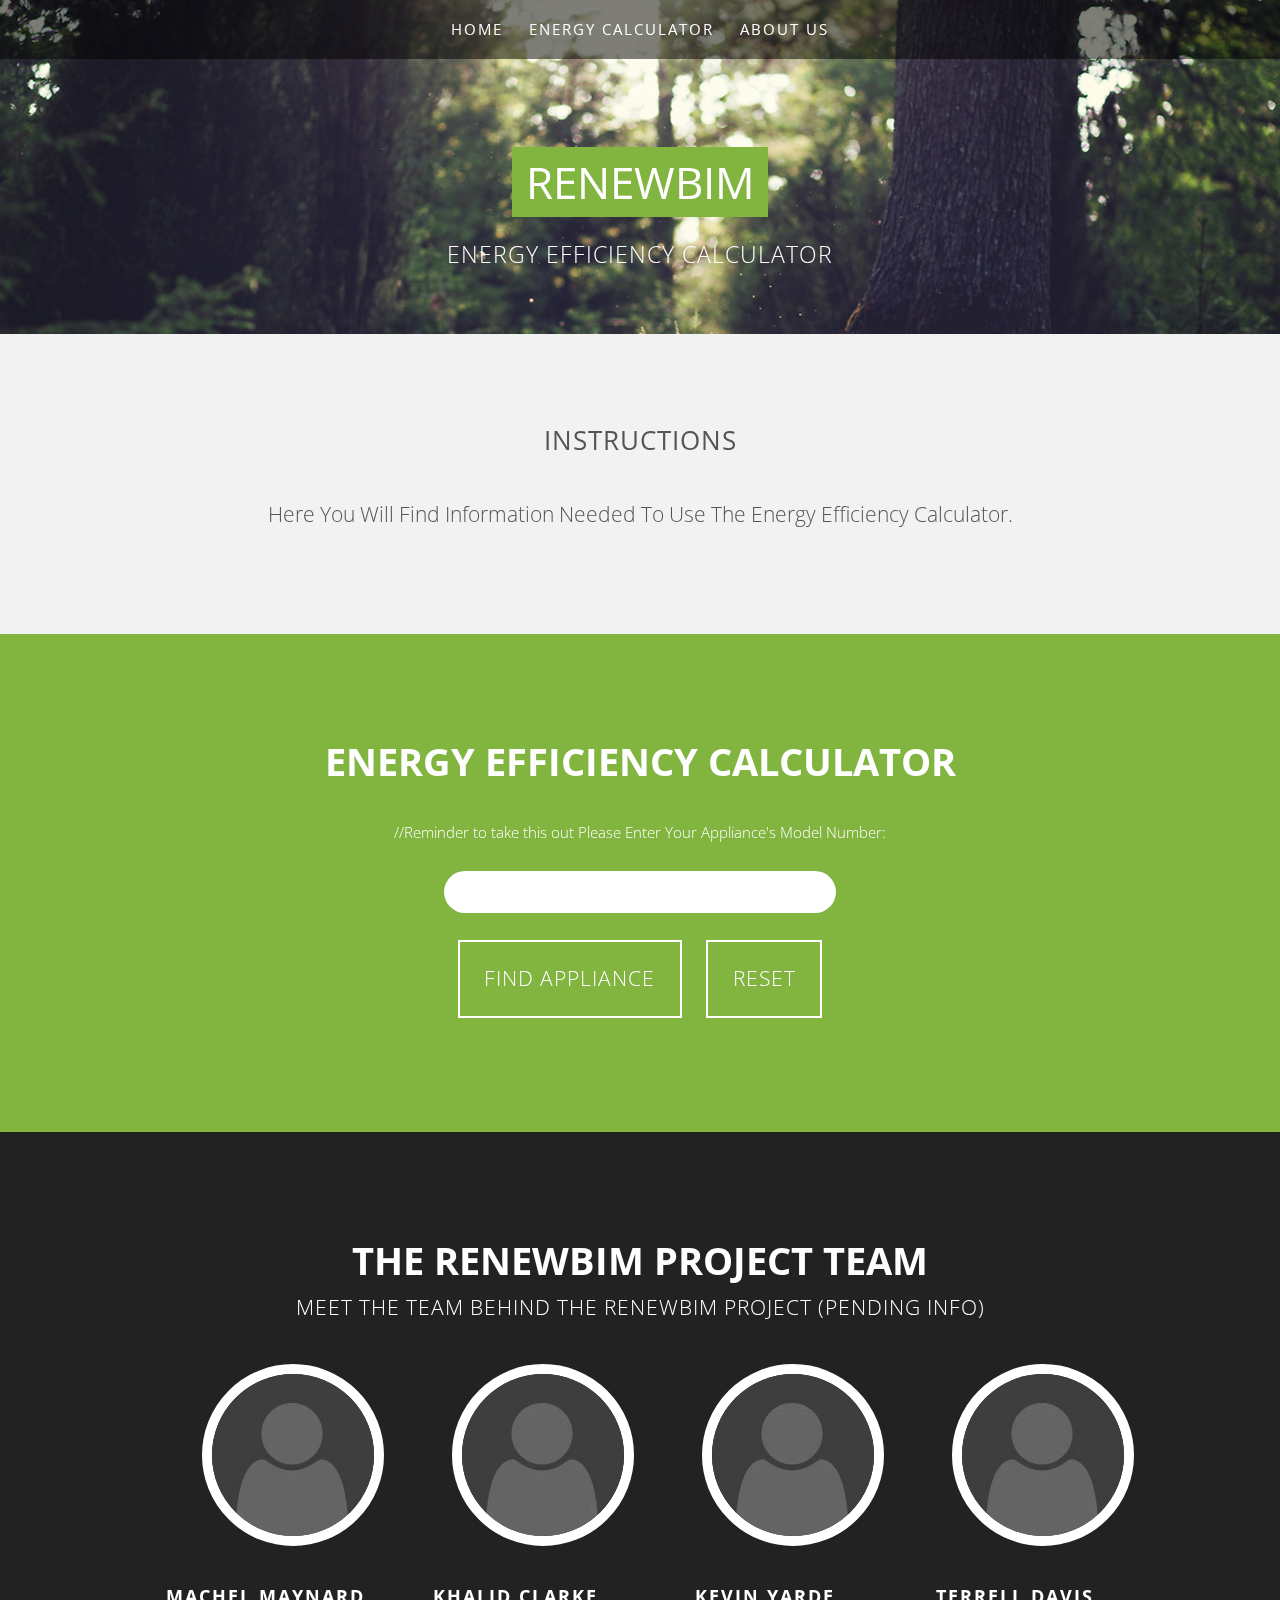
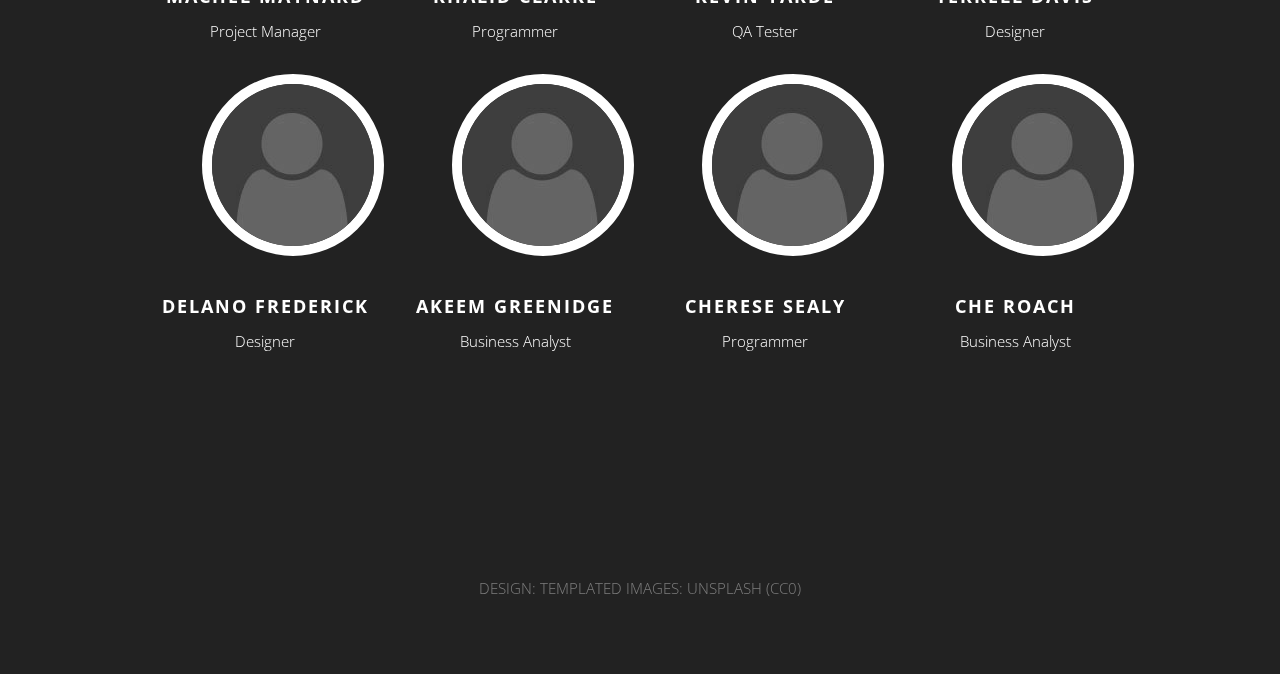
==== commit e892e7cf: "Update index.html" ====
--- a/Project Template/index.html
+++ b/Project Template/index.html
@@ -107,38 +107,38 @@
 						</div>
 						<div class="3u">
 							<a href="#" class="image"><img src="images/placeholder.png" alt=""></a>
-							<h3>Henry Dorsett Case</h3>
-							<p>In posuere eleifend odio quisque semper augue wisi ligula.</p>
+							<h3>Khalid Clarke</h3>
+							<p>Programmer</p>
 						</div>
 						<div class="3u">
 							<a href="#" class="image"><img src="images/placeholder.png" alt=""></a>
-							<h3>Willis Corto</h3>
-							<p>In posuere eleifend odio quisque semper augue wisi ligula.</p>
+							<h3>Kevin Yarde</h3>
+							<p>QA Tester</p>
 						</div>
 						<div class="3u">
 							<a href="#" class="image"><img src="images/placeholder.png" alt=""></a>
-							<h3>Linda Lee</h3>
-							<p>In posuere eleifend odio quisque semper augue wisi ligula.</p>
+							<h3>Terrell Davis</h3>
+							<p>Designer</p>
 						</div> <br/>
                         <div class="3u">
 							<a href="#" class="image"><img src="images/placeholder.png" alt=""></a>
-							<h3>Molly Millions</h3>
-							<p>In posuere eleifend odio quisque semper augue wisi ligula.</p>
+							<h3>Delano Frederick</h3>
+							<p>Designer</p>
 						</div>
 						<div class="3u">
 							<a href="#" class="image"><img src="images/placeholder.png" alt=""></a>
-							<h3>Henry Dorsett Case</h3>
-							<p>In posuere eleifend odio quisque semper augue wisi ligula.</p>
+							<h3>Akeem Greenidge</h3>
+							<p>Business Analyst</p>
 						</div>
 						<div class="3u">
 							<a href="#" class="image"><img src="images/placeholder.png" alt=""></a>
-							<h3>Willis Corto</h3>
-							<p>In posuere eleifend odio quisque semper augue wisi ligula.</p>
+							<h3>Cherese Sealy</h3>
+							<p>Programmer</p>
 						</div>
 						<div class="3u">
 							<a href="#" class="image"><img src="images/placeholder.png" alt=""></a>
-							<h3>Linda Lee</h3>
-							<p>In posuere eleifend odio quisque semper augue wisi ligula.</p>
+							<h3>Che Roach</h3>
+							<p>Business Analyst</p>
 						</div>
                         
 					</div>
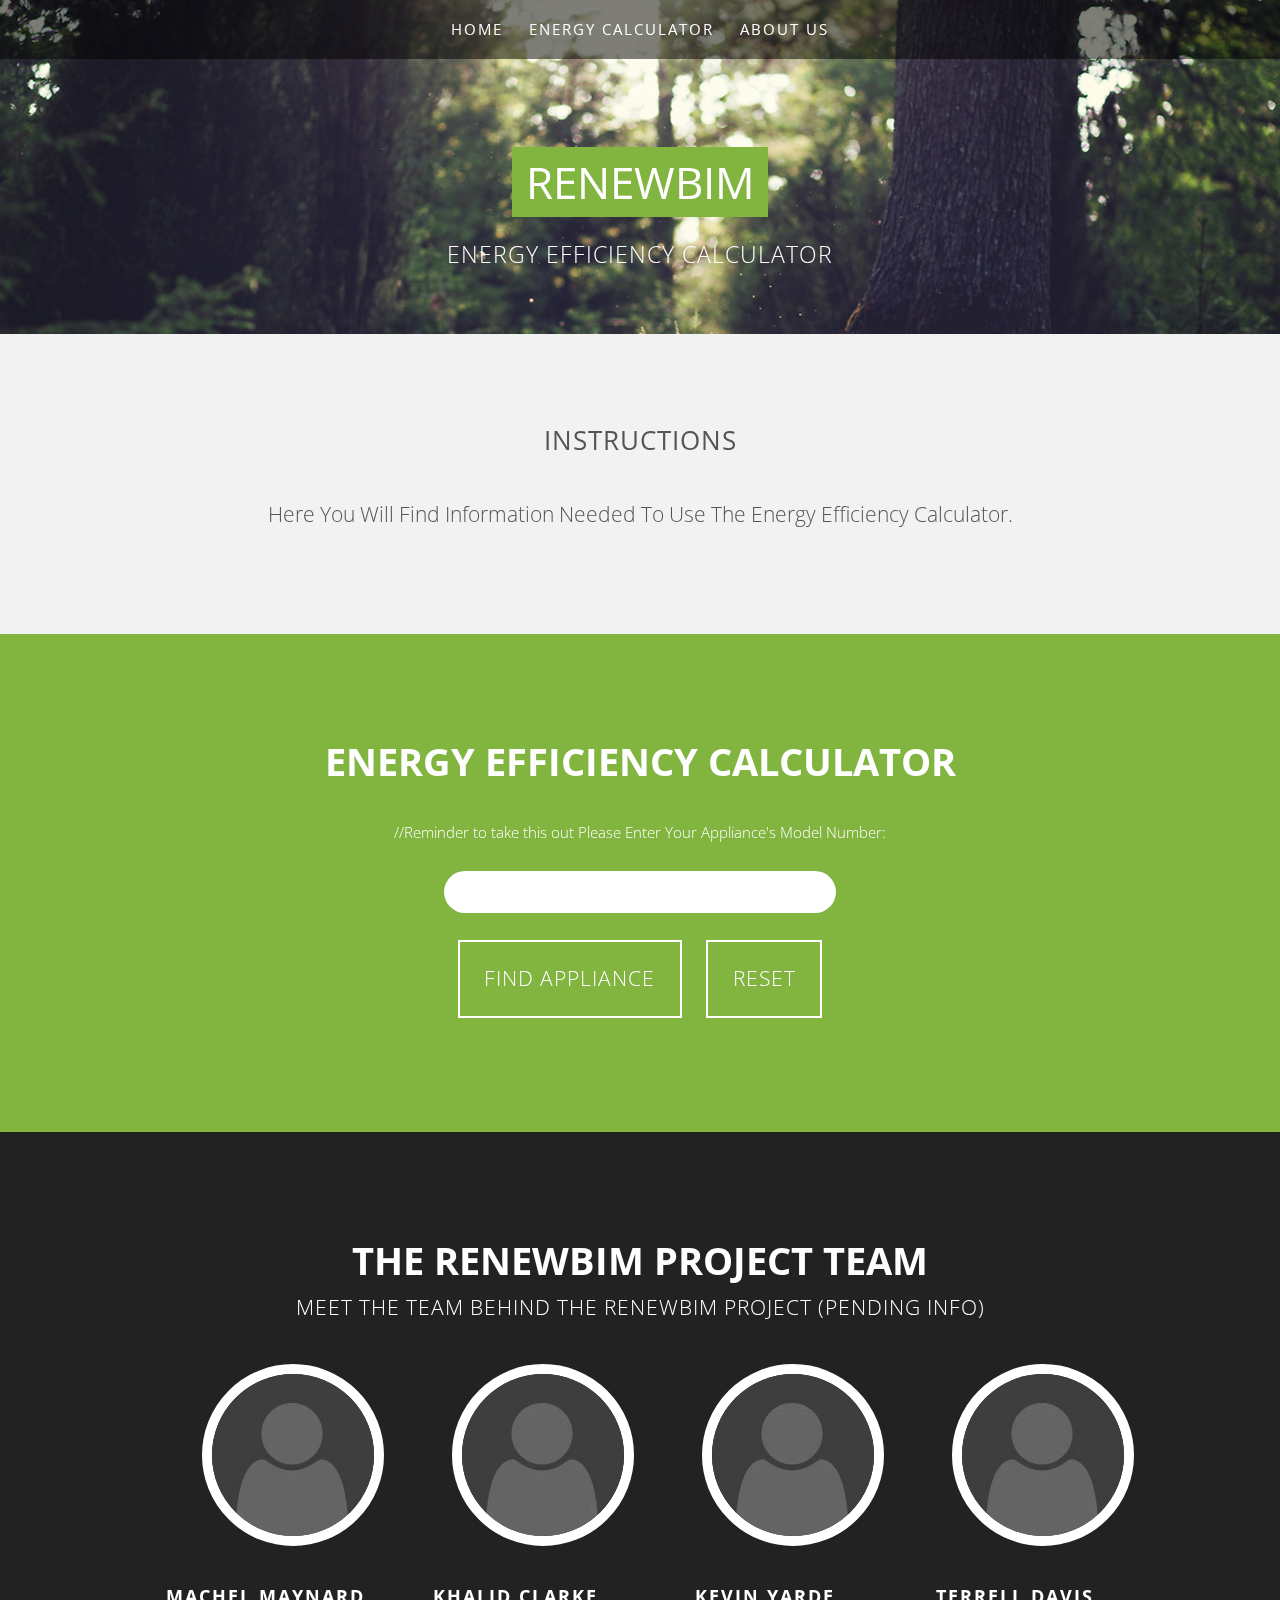
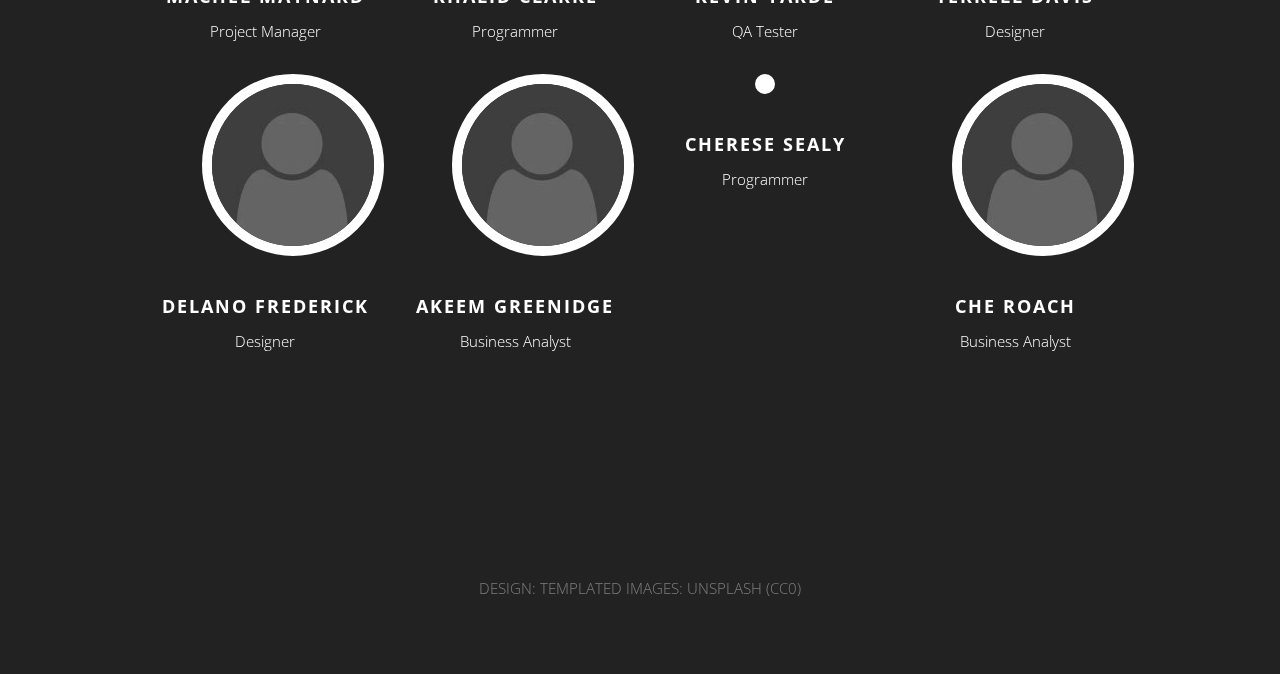
==== commit 78e6e4f6: "Update index.html" ====
--- a/Project Template/index.html
+++ b/Project Template/index.html
@@ -131,7 +131,7 @@
 							<p>Business Analyst</p>
 						</div>
 						<div class="3u">
-							<a href="#" class="image"><img src="images/placeholder.png" alt=""></a>
+							<a href="#" class="image"><img src="images/Cherese.jpg" alt=""></a>
 							<h3>Cherese Sealy</h3>
 							<p>Programmer</p>
 						</div>
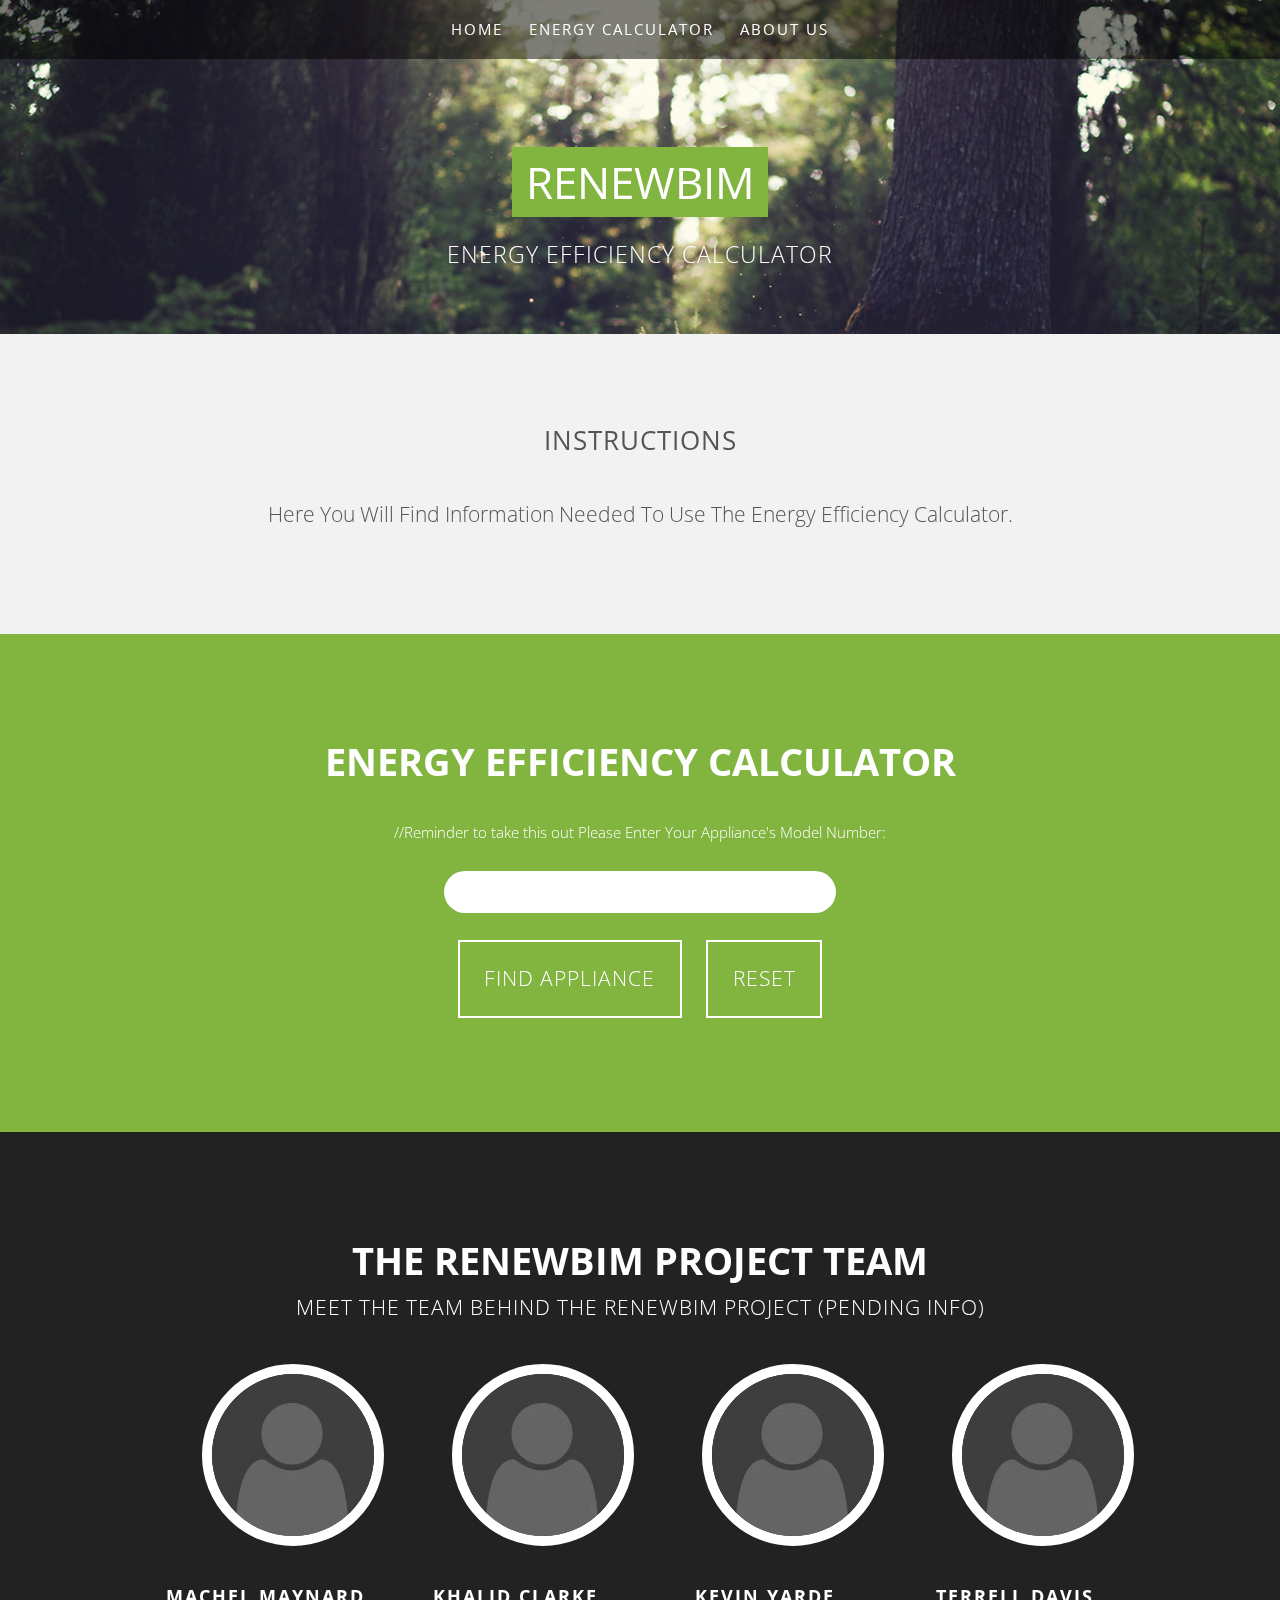
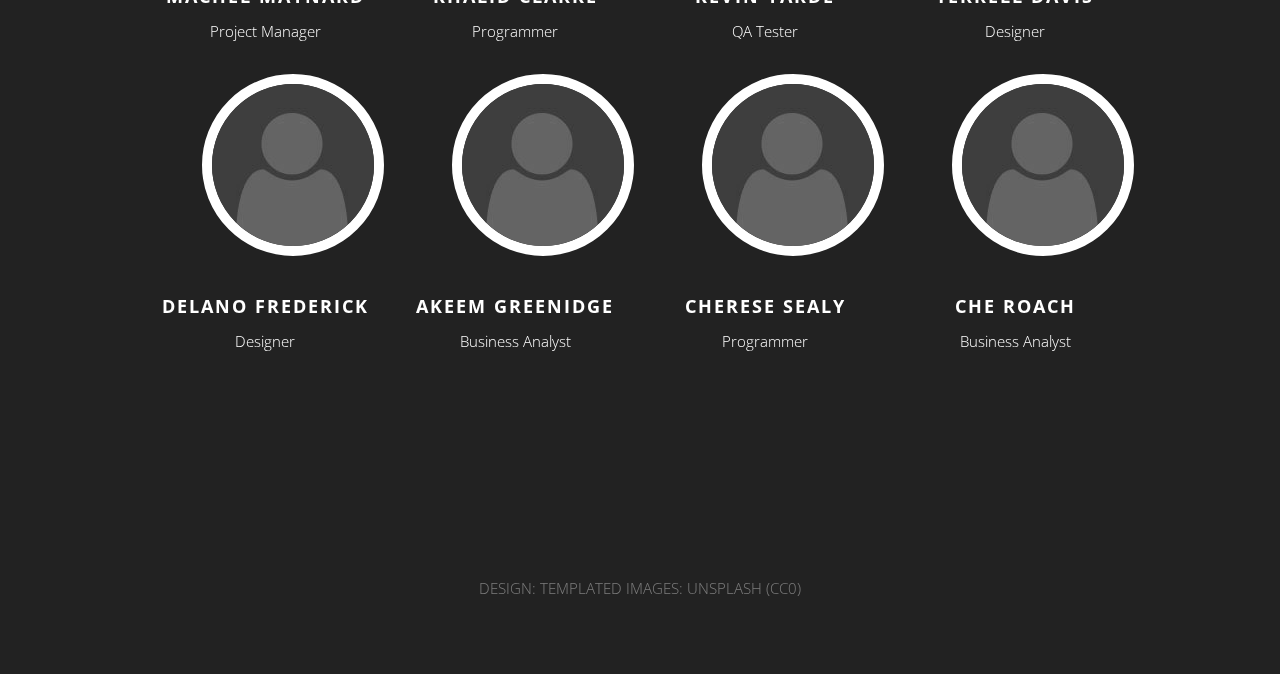
==== commit eaa7962d: "Changes" ====
--- a/Project Template/index.html
+++ b/Project Template/index.html
@@ -131,7 +131,7 @@
 							<p>Business Analyst</p>
 						</div>
 						<div class="3u">
-							<a href="#" class="image"><img src="images/Cherese.jpg" alt=""></a>
+							<a href="#" class="image"><img src="images/placeholder.png" alt=""></a>
 							<h3>Cherese Sealy</h3>
 							<p>Programmer</p>
 						</div>
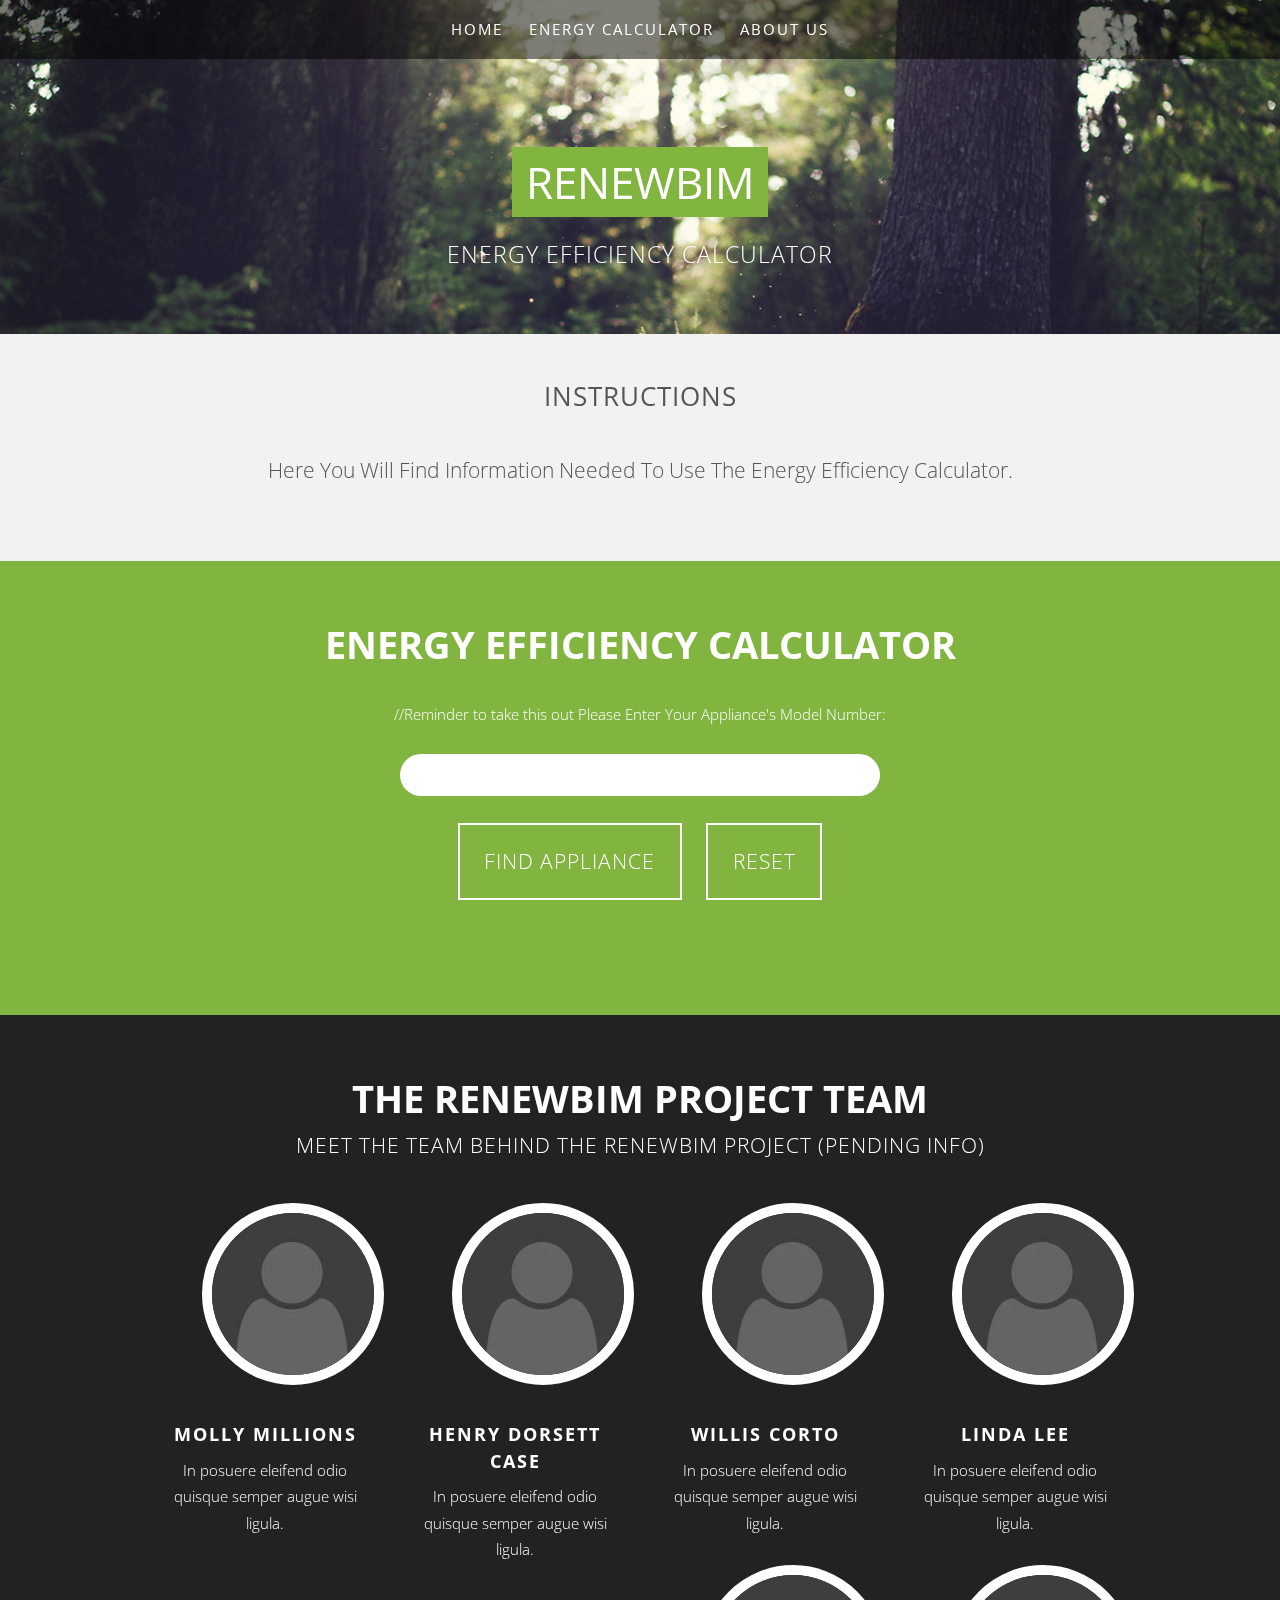
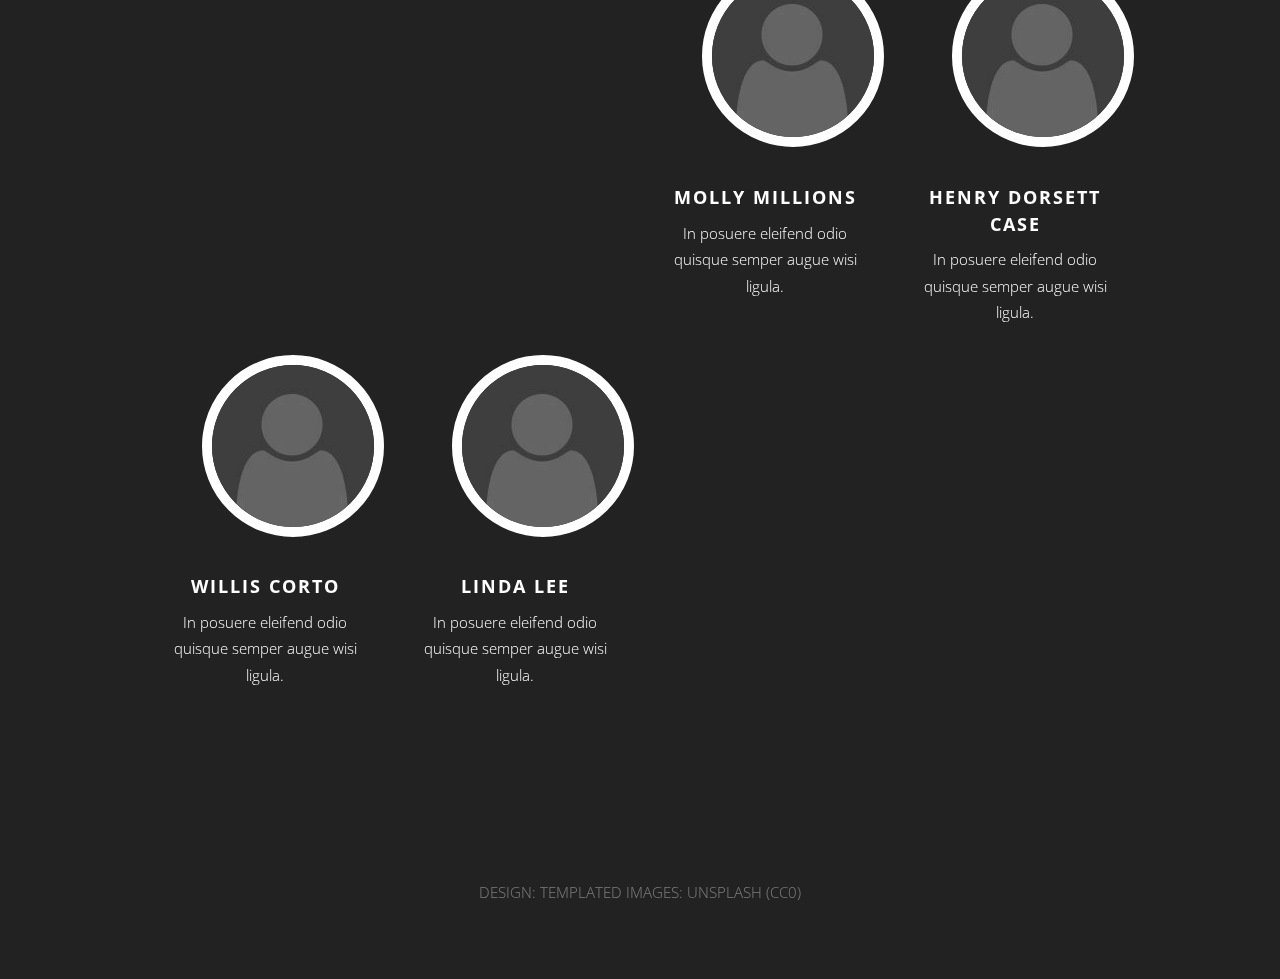
==== commit 5268e737: "updated application" ====
--- a/Project Template/index.html
+++ b/Project Template/index.html
@@ -77,7 +77,7 @@
 					</header>
                     
                     
-					<form action="test.php" method="post">     //Reminder to take this out
+					<form action="calc.php" method="post">     //Reminder to take this out
                     Please Enter Your Appliance's Model Number:    <br/><br/>
                     <input name="mnumber" type="text" placeholdder="Model Number...">  
                         <br/>
@@ -102,43 +102,43 @@
 					<div class="row">
 						<div class="3u">
 							<a href="#" class="image"><img src="images/placeholder.png" alt=""></a>
-							<h3>Machel Maynard</h3>
-							<p>Project Manager</p>
+							<h3>Molly Millions</h3>
+							<p>In posuere eleifend odio quisque semper augue wisi ligula.</p>
 						</div>
 						<div class="3u">
 							<a href="#" class="image"><img src="images/placeholder.png" alt=""></a>
-							<h3>Khalid Clarke</h3>
-							<p>Programmer</p>
+							<h3>Henry Dorsett Case</h3>
+							<p>In posuere eleifend odio quisque semper augue wisi ligula.</p>
 						</div>
 						<div class="3u">
 							<a href="#" class="image"><img src="images/placeholder.png" alt=""></a>
-							<h3>Kevin Yarde</h3>
-							<p>QA Tester</p>
+							<h3>Willis Corto</h3>
+							<p>In posuere eleifend odio quisque semper augue wisi ligula.</p>
 						</div>
 						<div class="3u">
 							<a href="#" class="image"><img src="images/placeholder.png" alt=""></a>
-							<h3>Terrell Davis</h3>
-							<p>Designer</p>
+							<h3>Linda Lee</h3>
+							<p>In posuere eleifend odio quisque semper augue wisi ligula.</p>
 						</div> <br/>
                         <div class="3u">
 							<a href="#" class="image"><img src="images/placeholder.png" alt=""></a>
-							<h3>Delano Frederick</h3>
-							<p>Designer</p>
+							<h3>Molly Millions</h3>
+							<p>In posuere eleifend odio quisque semper augue wisi ligula.</p>
 						</div>
 						<div class="3u">
 							<a href="#" class="image"><img src="images/placeholder.png" alt=""></a>
-							<h3>Akeem Greenidge</h3>
-							<p>Business Analyst</p>
+							<h3>Henry Dorsett Case</h3>
+							<p>In posuere eleifend odio quisque semper augue wisi ligula.</p>
 						</div>
 						<div class="3u">
 							<a href="#" class="image"><img src="images/placeholder.png" alt=""></a>
-							<h3>Cherese Sealy</h3>
-							<p>Programmer</p>
+							<h3>Willis Corto</h3>
+							<p>In posuere eleifend odio quisque semper augue wisi ligula.</p>
 						</div>
 						<div class="3u">
 							<a href="#" class="image"><img src="images/placeholder.png" alt=""></a>
-							<h3>Che Roach</h3>
-							<p>Business Analyst</p>
+							<h3>Linda Lee</h3>
+							<p>In posuere eleifend odio quisque semper augue wisi ligula.</p>
 						</div>
                         
 					</div>
@@ -154,4 +154,4 @@
 		</div>
 
 	</body>
-</html>
+</html>--- a/Project Template/css/style.css
+++ b/Project Template/css/style.css
@@ -134,6 +134,14 @@
 	footer.major {
 		padding-top: 3em;
 	}
+
+/*span */
+span #a #b #c {
+    display: inline-block;
+    font-size: 24px;
+    width: 33%;
+    font-weight: bold;
+}
 
 /* Form */
 
@@ -382,12 +390,12 @@
 /* Tables */
 
 	table {
-		width: 30%; 
+		width: 33%;
         background-color: #000000;
         border-radius: 10px;
         color: #f3f8ec;
         font-size: 18px;
-        font-family: inherit;
+        font-family: inherit;   
         display: inline-block;
 	}
 
@@ -402,11 +410,15 @@
             
             table th{
                 font-weight: bold;
-                font-size: 14px;
+                font-size: 15.5px;
+                padding: 0.5em 1em 0.5em 1em;
+                width: 16%;
             }
             table tr{
                 font-weight: bold;
-                font-size: 14px;
+                font-size: 15.5px;
+                padding: 0.5em 1em 0.5em 1em;
+                width: 16%;
             }
 
 			table.default tbody tr {
@@ -414,12 +426,12 @@
 			}
 
 			table.default td {
-				padding: 0.5em 1em 0.5em 1em;
+				padding: 0.5em 2em 0.5em 2em;
 			}
 
 			table.default th {
 				font-weight: 700;
-				padding: 0.5em 1em 0.5em 1em;
+				padding: 0.5em 2em 0.5em 2em;
 				text-align: left;
   
 			}
@@ -501,7 +513,7 @@
 /* Wrapper */
 
 	.wrapper {
-		padding: 6em 0em 4em 0em;
+		padding: 3em 0em 2em 0em;
 	}
 
 		.wrapper.style1 {
@@ -557,8 +569,8 @@
 		}
 
 			.wrapper.style3 .container {
-				padding-left: 6em;
-				padding-right: 6em;
+				padding-left: 0em;
+				padding-right: 0em;
 			}
 
 			.wrapper.style3 p {
@@ -834,8 +846,3 @@
 		font-weight: 700;
 	}
 
-/* Span */
-
-span .align-left{
-    width: 33%;
-}